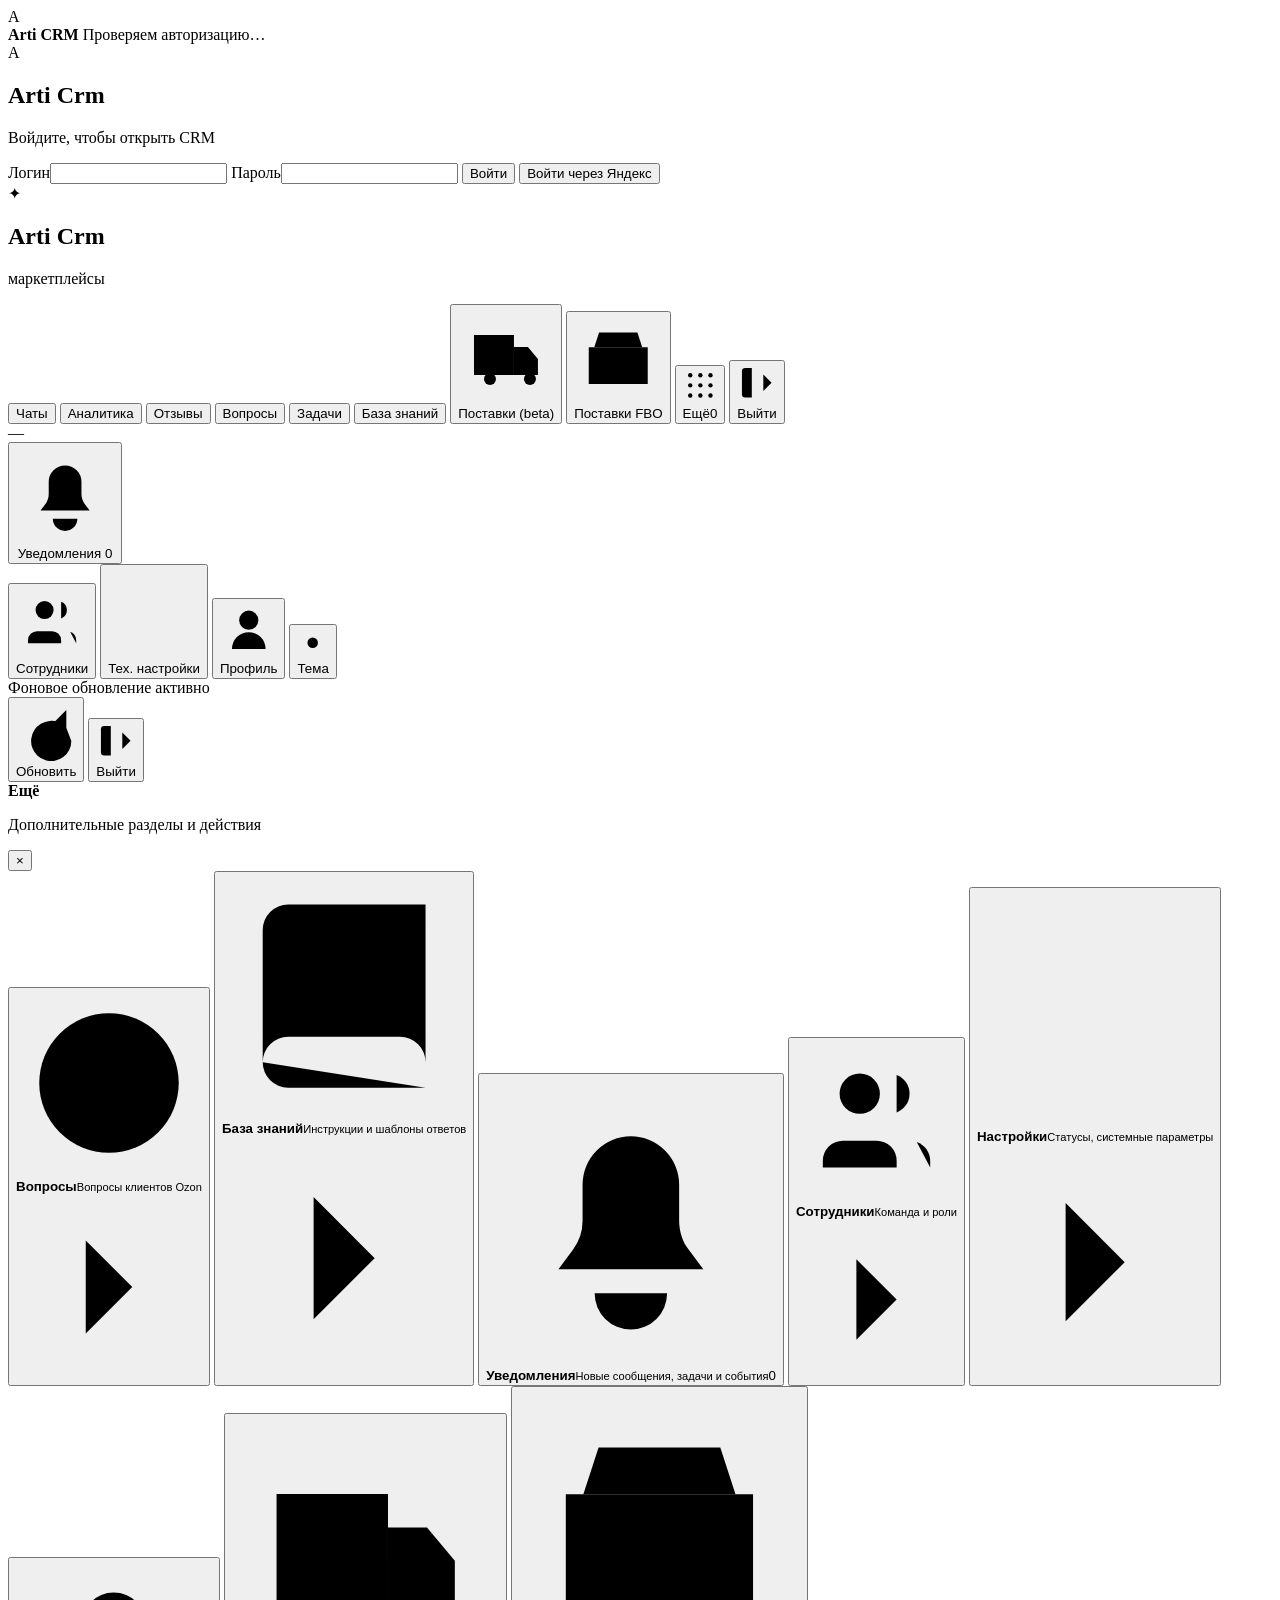
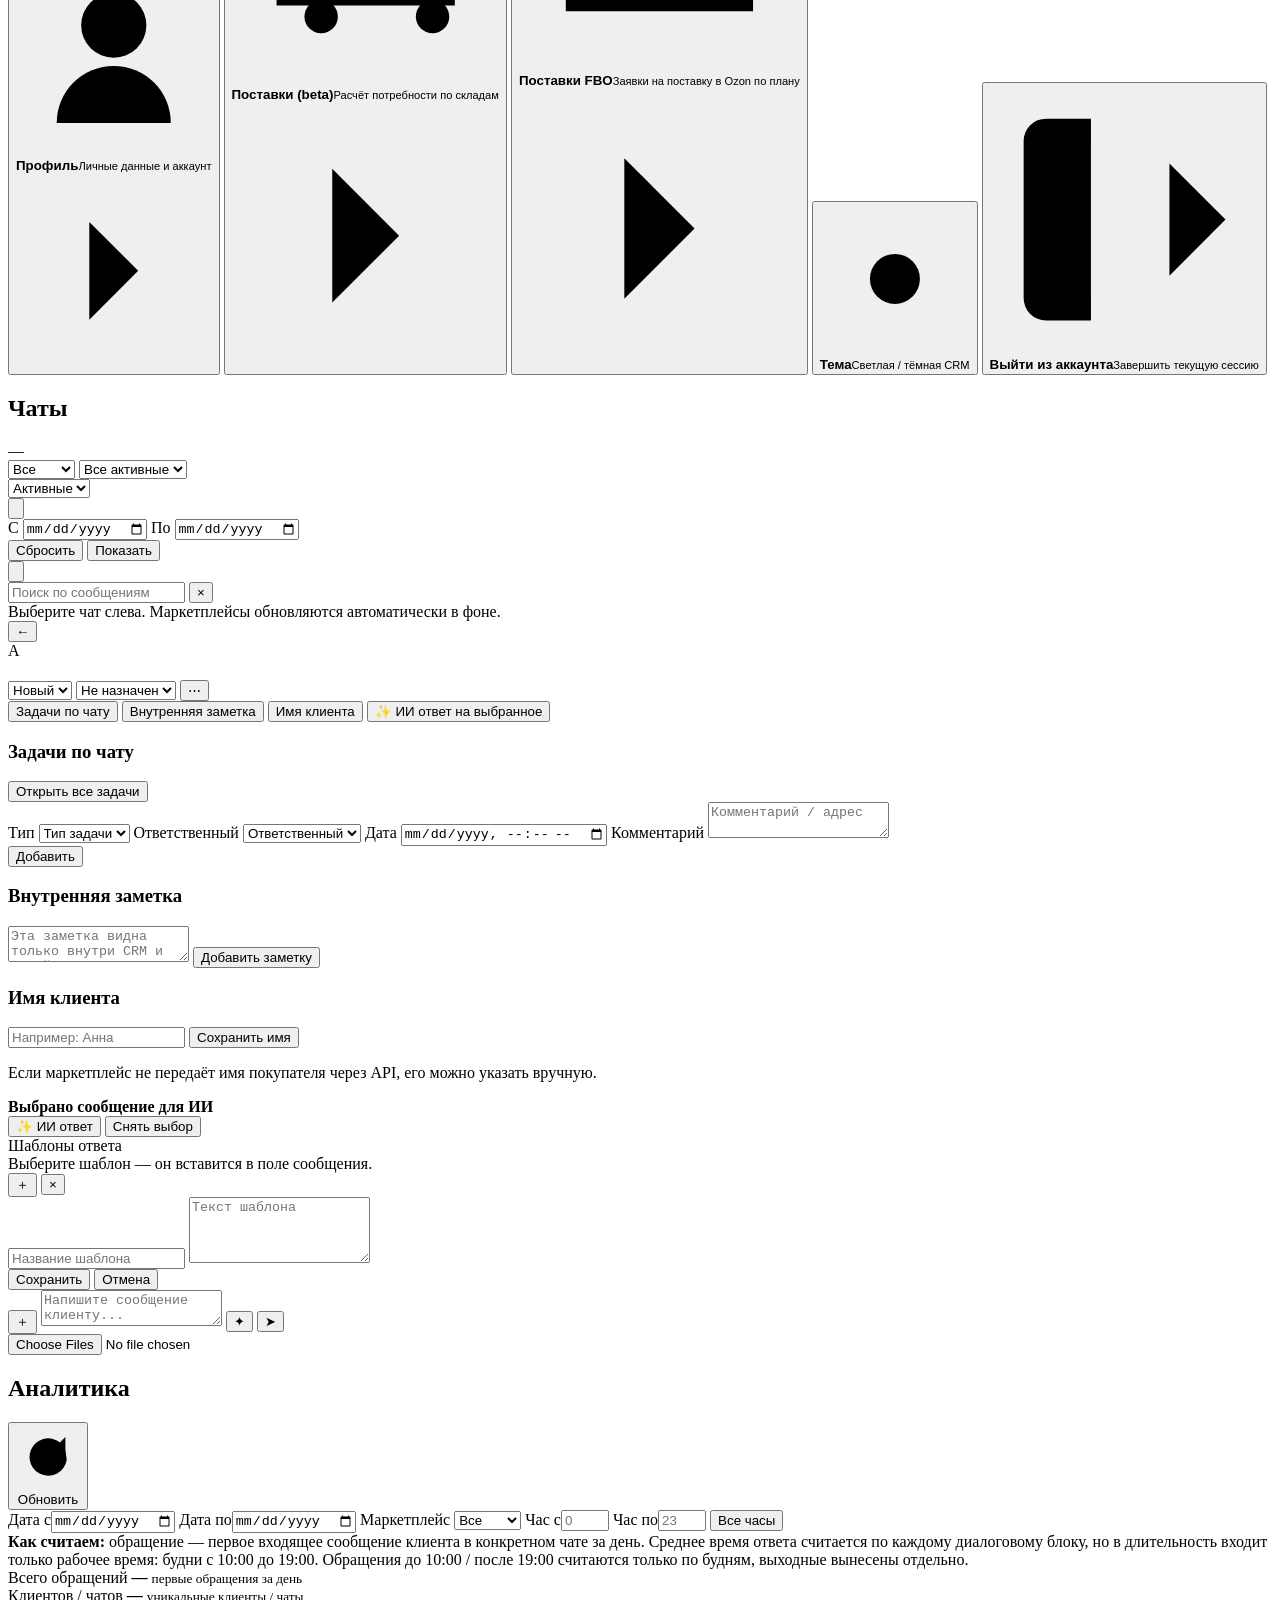
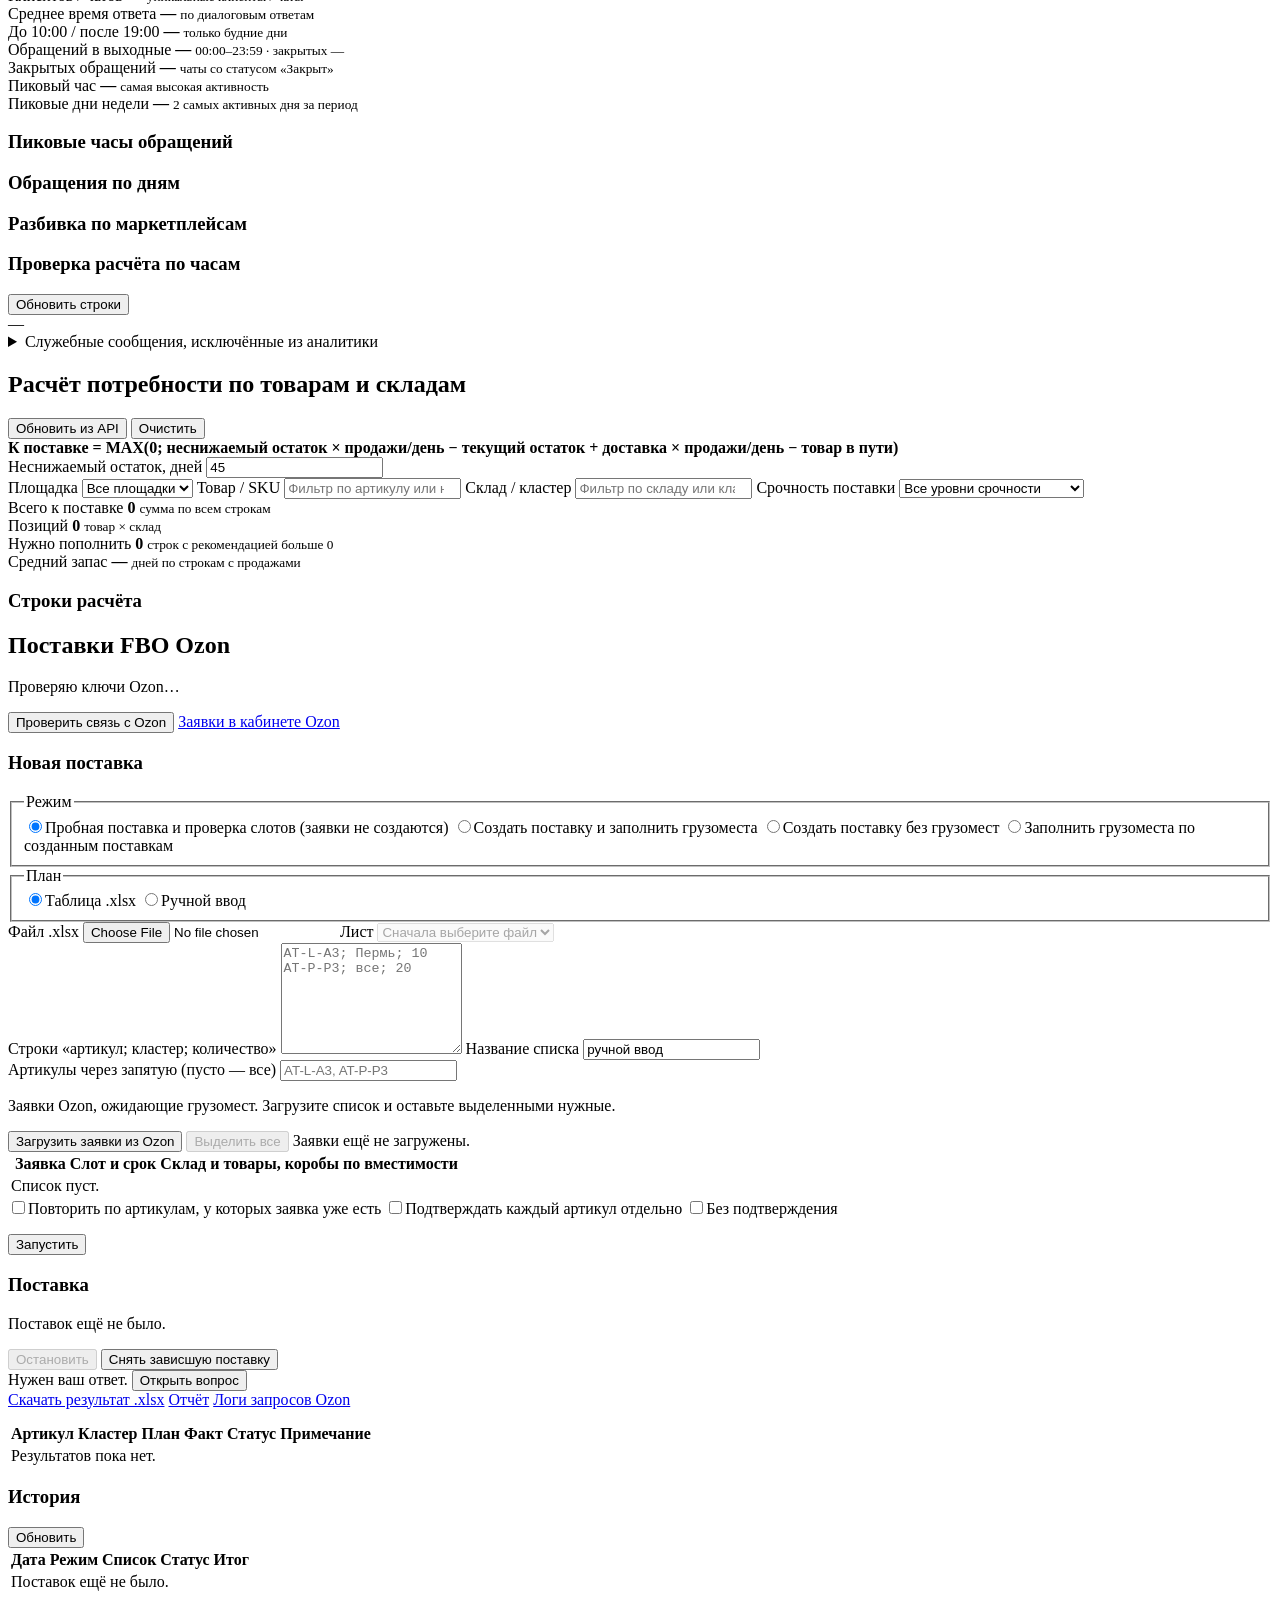
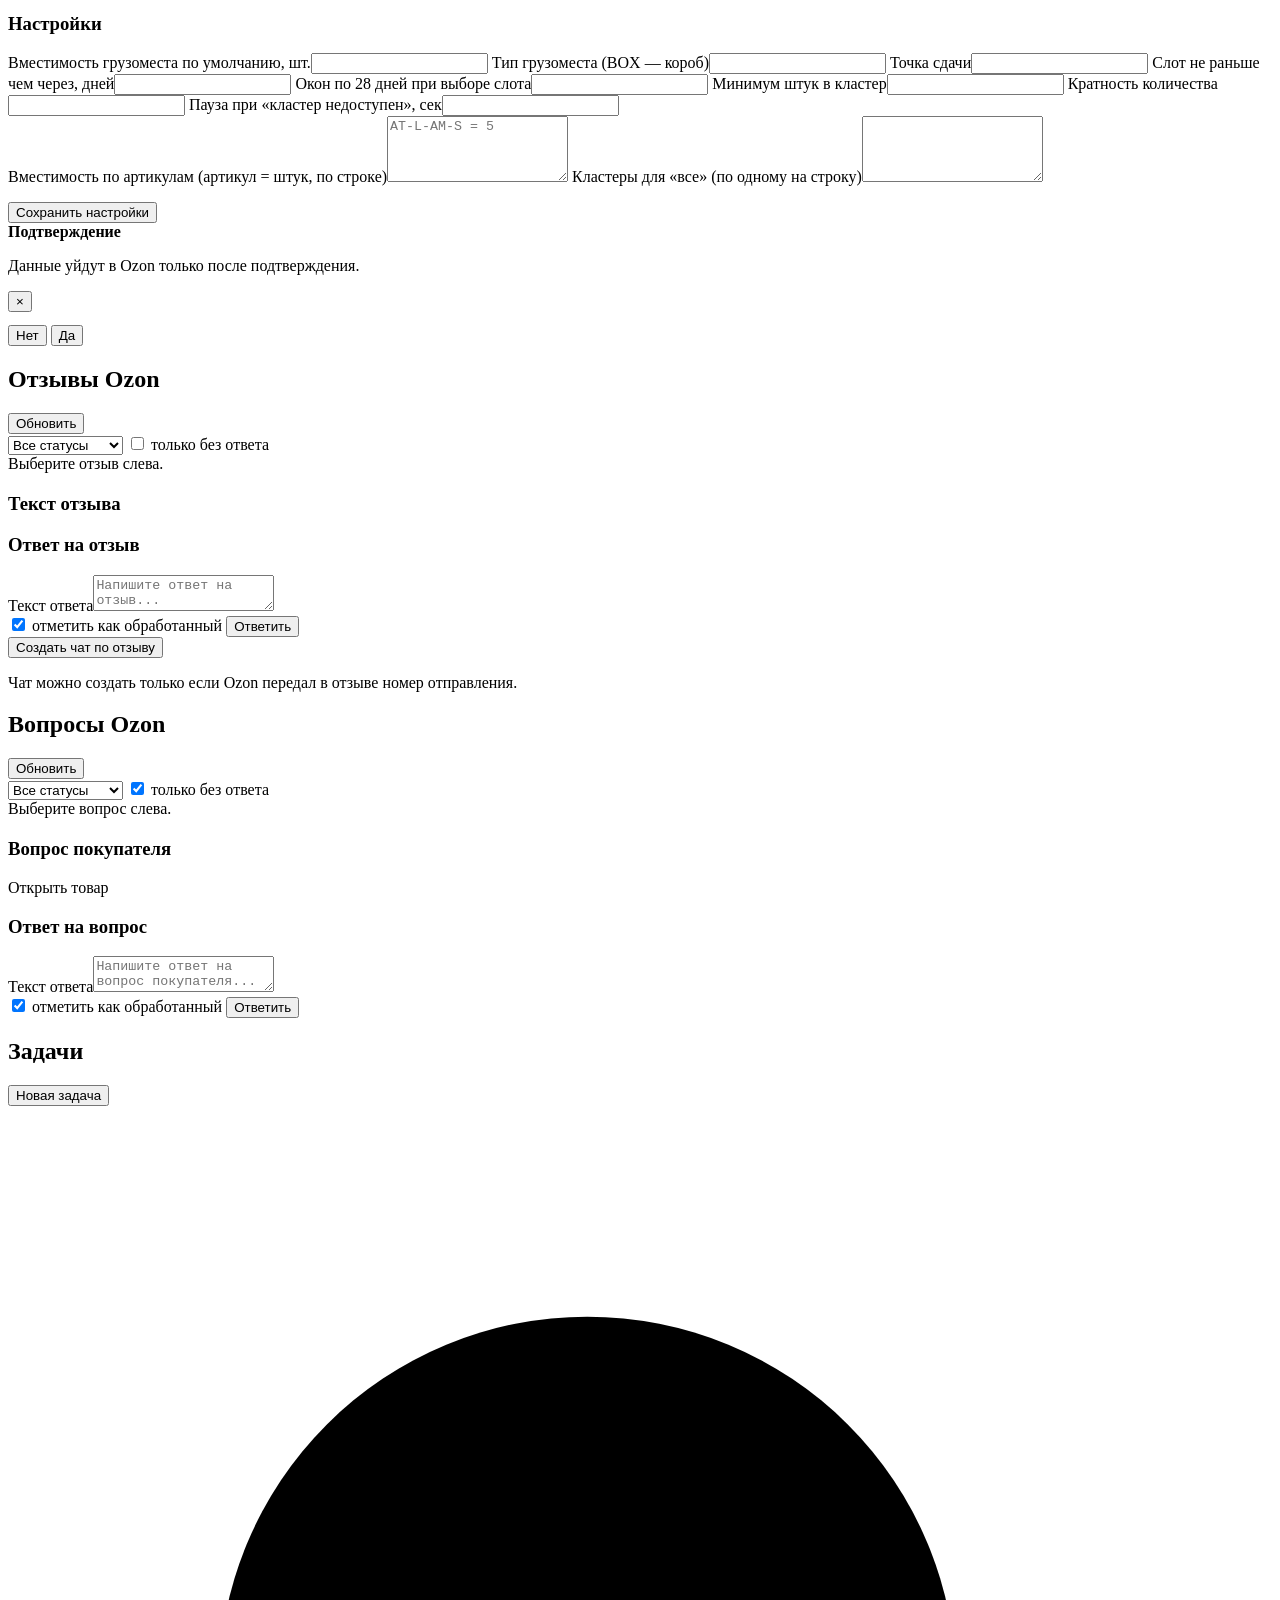
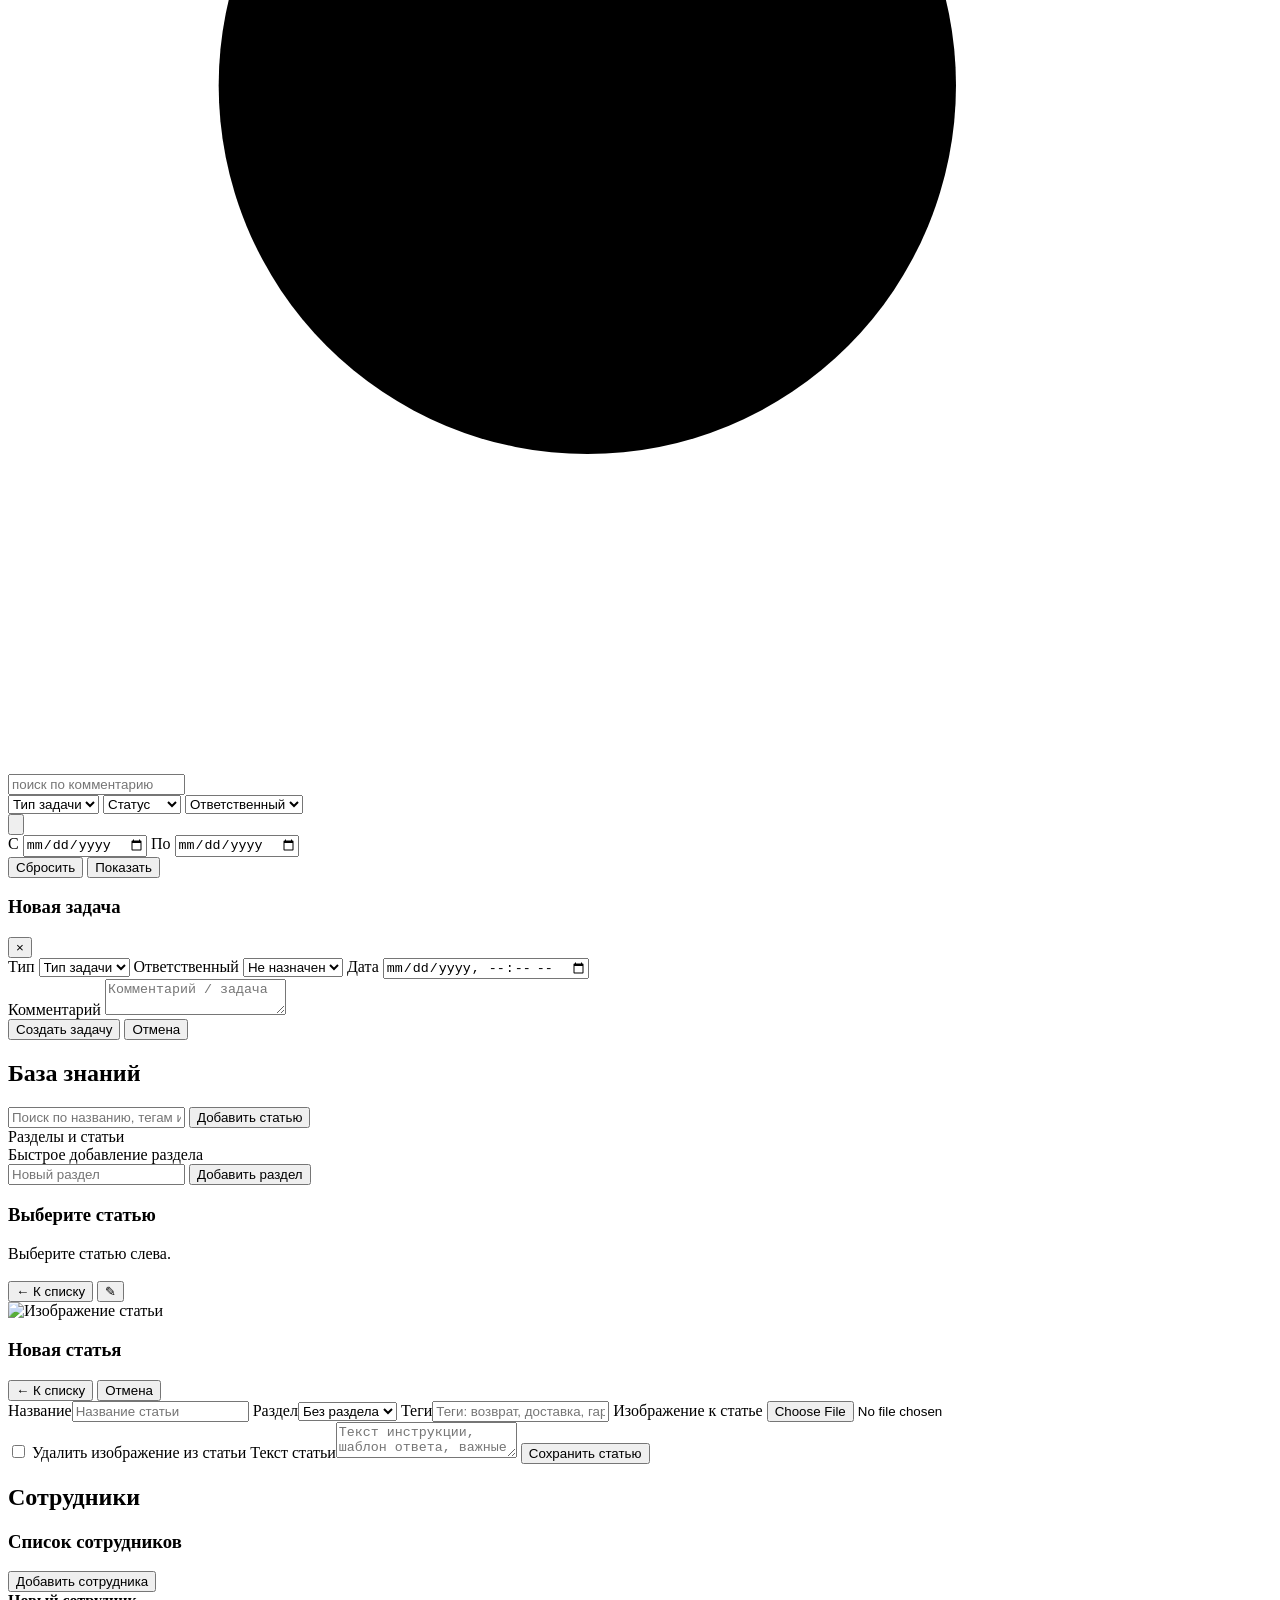
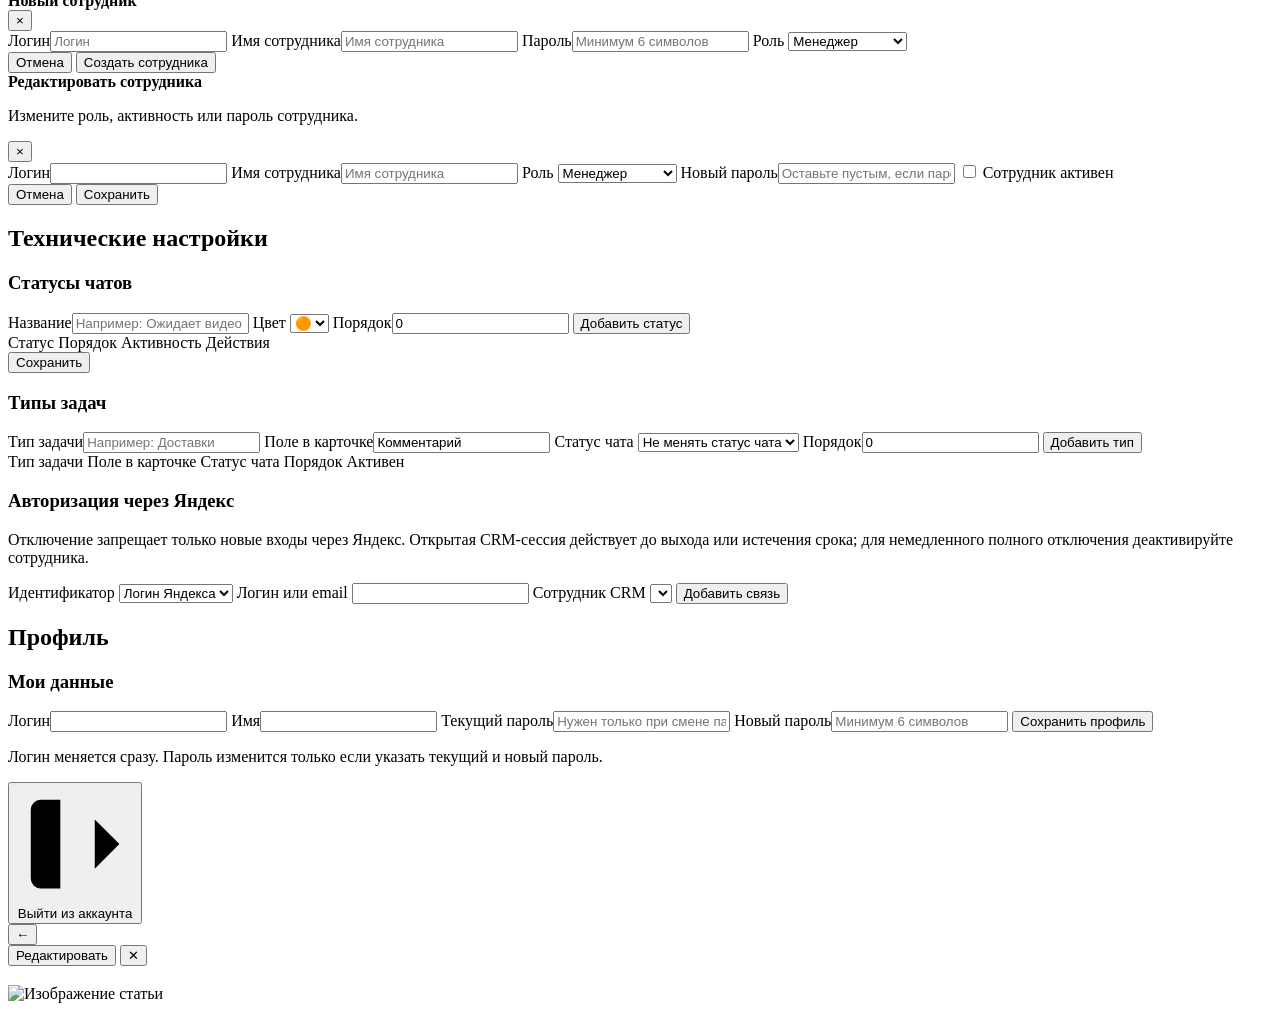
==== app/static/index.html @ 68b5a739 "style(copy): drop explanatory filler and compact header actions outside chats Remove 26 descriptive " ====
<!doctype html>
<html lang="ru">
<head>
  <meta charset="utf-8" />
  <meta name="viewport" content="width=device-width, initial-scale=1, viewport-fit=cover" />
  <title>Arti CRM</title>
  <link rel="manifest" href="/static/manifest.webmanifest?v=v57-mobile-questions-inline-and-dark-analytics-20260701" />
  <meta name="theme-color" content="#ffffff" />
  <meta name="apple-mobile-web-app-capable" content="yes" />
  <meta name="apple-mobile-web-app-title" content="Arti CRM" />
  <meta name="apple-mobile-web-app-status-bar-style" content="default" />
  <link rel="apple-touch-icon" href="/static/icons/app-icon-180.png?v=v57-mobile-questions-inline-and-dark-analytics-20260701" />
  <meta name="arti-build-version" content="v96-ozon-fbo-supplies-20261029" />
  <link rel="preconnect" href="https://fonts.googleapis.com" />
  <link rel="preconnect" href="https://fonts.gstatic.com" crossorigin />
  <link href="https://fonts.googleapis.com/css2?family=Onest:wght@400;500;600;700&display=swap" rel="stylesheet" />
  <script src="/static/theme-init.js?v=v79-strict-csp-secure-cookie-20260708"></script>
  <link rel="stylesheet" href="/static/styles.css?v=v96-ozon-fbo-supplies-20261029" />

</head>
<body class="auth-pending">

  <div id="authBootScreen" class="auth-boot-screen" role="status" aria-live="polite">
    <div class="auth-boot-card">
      <div class="auth-boot-mark" aria-hidden="true">A</div>
      <div>
        <strong>Arti CRM</strong>
        <span>Проверяем авторизацию…</span>
      </div>
    </div>
  </div>

  <section id="loginScreen" class="login-screen hidden">
    <form id="loginForm" class="login-card">
      <div class="login-mark">A</div>
      <h1>Arti Crm</h1>
      <p>Войдите, чтобы открыть CRM</p>
      <label>Логин<input id="loginUsername" autocomplete="username" required /></label>
      <label>Пароль<input id="loginPassword" autocomplete="current-password" type="password" required /></label>
      <button id="loginSubmitBtn" type="submit">Войти</button>
      <button id="yandexLoginBtn" class="hidden" type="button">Войти через Яндекс</button>
      <div id="loginError" class="login-error"></div>
    </form>
  </section>

  <div id="appShell" class="app-shell app-locked hidden">
    <aside class="app-nav" aria-label="Навигация Arti CRM">
      <div class="brand-card">
        <div class="brand-mark" aria-hidden="true">✦</div>
        <div class="brand-copy">
          <h1>Arti Crm</h1>
          <p>маркетплейсы</p>
        </div>
      </div>

      <nav class="main-nav">
        <button id="navChats" class="nav-btn active" type="button" aria-label="Чаты"><span class="btn-icon nav-image-icon" aria-hidden="true"><img src="/static/icons/nav-chats.svg" alt="" loading="eager" decoding="async" /></span><span class="btn-label">Чаты</span></button>
        <button id="navAnalytics" class="nav-btn" type="button" aria-label="Аналитика"><span class="btn-icon nav-image-icon" aria-hidden="true"><img src="/static/icons/nav-analytics.svg" alt="" loading="eager" decoding="async" /></span><span class="btn-label">Аналитика</span></button>
        <button id="navReviews" class="nav-btn" type="button" aria-label="Отзывы"><span class="btn-icon nav-image-icon" aria-hidden="true"><img src="/static/icons/nav-reviews.svg" alt="" loading="eager" decoding="async" /></span><span class="btn-label">Отзывы</span></button>
        <button id="navQuestions" class="nav-btn" type="button" aria-label="Вопросы Ozon"><span class="btn-icon nav-image-icon" aria-hidden="true"><img src="/static/icons/nav-questions.svg" alt="" loading="eager" decoding="async" /></span><span class="btn-label">Вопросы</span></button>
        <button id="navTasks" class="nav-btn" type="button" aria-label="Задачи"><span class="btn-icon nav-image-icon" aria-hidden="true"><img src="/static/icons/nav-tasks.svg" alt="" loading="eager" decoding="async" /></span><span class="btn-label">Задачи</span></button>
        <button id="navKnowledge" class="nav-btn" type="button" aria-label="База знаний"><span class="btn-icon nav-image-icon" aria-hidden="true"><img src="/static/icons/nav-knowledge.svg" alt="" loading="eager" decoding="async" /></span><span class="btn-label">База знаний</span></button>
        <button id="navSupplyPlanning" class="nav-btn" type="button" aria-label="Планирование поставок"><span class="btn-icon" aria-hidden="true"><svg viewBox="0 0 24 24"><path d="M4 7h10v10H4z"/><path d="M14 10h3.5l2.5 3v4h-6z"/><circle cx="8" cy="18" r="1.5"/><circle cx="18" cy="18" r="1.5"/><path d="M6.5 5h5"/></svg></span><span class="btn-label">Поставки (beta)</span></button>
        <button id="navOzonFbo" class="nav-btn admin-only hidden" type="button" aria-label="Поставки FBO Ozon"><span class="btn-icon" aria-hidden="true"><svg viewBox="0 0 24 24"><path d="M4 9h16v10H4z"/><path d="M5.5 9l1.3-4h10.4l1.3 4"/><path d="M9 13h6"/></svg></span><span class="btn-label">Поставки FBO</span></button>
        <button id="mobileMoreBtn" class="nav-btn mobile-more-btn" type="button" aria-label="Ещё"><span class="btn-icon" aria-hidden="true"><svg viewBox="0 0 24 24"><circle cx="5" cy="5" r="1.5"/><circle cx="12" cy="5" r="1.5"/><circle cx="19" cy="5" r="1.5"/><circle cx="5" cy="12" r="1.5"/><circle cx="12" cy="12" r="1.5"/><circle cx="19" cy="12" r="1.5"/><circle cx="5" cy="19" r="1.5"/><circle cx="12" cy="19" r="1.5"/><circle cx="19" cy="19" r="1.5"/></svg></span><span class="btn-label">Ещё</span><span id="mobileMoreBadge" class="notification-badge hidden">0</span></button>
        <button id="mobileLogoutBtn" class="nav-btn mobile-logout-btn legacy-logout-btn" type="button" aria-label="Выйти"><span class="btn-icon" aria-hidden="true"><svg viewBox="0 0 24 24"><path d="M9 21H5a2 2 0 0 1-2-2V5a2 2 0 0 1 2-2h4"/><path d="M16 17l5-5-5-5"/><path d="M21 12H9"/></svg></span><span class="btn-label">Выйти</span></button>
      </nav>

      <div class="nav-spacer"></div>
      <div class="sync-card user-card">
        <span class="sync-dot"></span>
        <span id="currentUserLabel" class="sync-status">—</span>
      </div>
      <div class="notifications-widget">
        <button id="notificationsBtn" class="nav-btn notification-toggle" type="button" aria-label="Уведомления"><span class="btn-icon" aria-hidden="true"><svg viewBox="0 0 24 24"><path d="M15 18a3 3 0 0 1-6 0"/><path d="M18 16H6l1.2-1.6A4 4 0 0 0 8 12V9a4 4 0 1 1 8 0v3c0 .9.3 1.8.8 2.4L18 16z"/></svg></span>
          <span class="btn-label">Уведомления</span>
          <span id="notificationsBadge" class="notification-badge hidden">0</span>
        </button>
      </div>
      <div class="account-nav">
        <button id="navUsers" class="nav-btn account-nav-btn admin-only hidden" type="button" aria-label="Сотрудники"><span class="btn-icon" aria-hidden="true"><svg viewBox="0 0 24 24"><path d="M15 19v-1a3 3 0 0 0-3-3H7a3 3 0 0 0-3 3v1"/><circle cx="9.5" cy="8" r="3"/><path d="M20 19v-1a3 3 0 0 0-2-2.8"/><path d="M15 5.2a3 3 0 0 1 0 5.6"/></svg></span><span class="btn-label">Сотрудники</span></button>
        <button id="navTechSettings" class="nav-btn account-nav-btn admin-only hidden" type="button" aria-label="Тех. настройки"><span class="btn-icon" aria-hidden="true"><svg viewBox="0 0 24 24"><path d="M4 21v-7"/><path d="M4 10V3"/><path d="M12 21v-4"/><path d="M12 10V3"/><path d="M20 21v-9"/><path d="M20 8V3"/><path d="M2 10h4"/><path d="M10 17h4"/><path d="M18 8h4"/></svg></span><span class="btn-label">Тех. настройки</span></button>
        <button id="navProfile" class="nav-btn account-nav-btn" type="button" aria-label="Профиль"><span class="btn-icon" aria-hidden="true"><svg viewBox="0 0 24 24"><circle cx="12" cy="8" r="4"/><path d="M5 20a7 7 0 0 1 14 0"/></svg></span><span class="btn-label">Профиль</span></button>
        <button id="themeToggleBtn" class="nav-btn account-nav-btn theme-toggle-btn" type="button" aria-label="Переключить тему"><span class="btn-icon theme-toggle-icon" aria-hidden="true"><svg viewBox="0 0 24 24"><path class="theme-sun" d="M12 4V2m0 20v-2m8-8h2M2 12h2m13.7-5.7 1.4-1.4M4.9 19.1l1.4-1.4m0-11.4L4.9 4.9m14.2 14.2-1.4-1.4"/><circle class="theme-core" cx="12" cy="12" r="4"/></svg></span><span class="btn-label" data-theme-label>Тема</span></button>
      </div>
      <div class="sync-card">
        <span class="sync-dot"></span>
        <span id="syncStatus" class="sync-status">Фоновое обновление активно</span>
      </div>
      <button id="refreshBtn" class="secondary refresh-btn" type="button" aria-label="Обновить"><span class="btn-icon" aria-hidden="true"><svg viewBox="0 0 24 24"><path d="M20 11a8 8 0 1 0 2 5.3"/><path d="M20 4v7h-7"/></svg></span><span class="btn-label">Обновить</span></button>
      <button id="logoutBtn" class="secondary refresh-btn legacy-logout-btn" type="button" aria-label="Выйти"><span class="btn-icon" aria-hidden="true"><svg viewBox="0 0 24 24"><path d="M9 21H5a2 2 0 0 1-2-2V5a2 2 0 0 1 2-2h4"/><path d="M16 17l5-5-5-5"/><path d="M21 12H9"/></svg></span><span class="btn-label">Выйти</span></button>
    </aside>


    <div id="mobileNavBackdrop" class="mobile-nav-backdrop hidden"></div>
    <div id="mobileMoreSheet" class="mobile-more-sheet hidden" aria-hidden="true">
      <div class="mobile-more-card panel-card">
        <div class="mobile-more-handle" aria-hidden="true"></div>
        <div class="mobile-more-head">
          <div>
            <strong>Ещё</strong>
            <p>Дополнительные разделы и действия</p>
          </div>
          <button id="mobileMoreClose" class="icon-btn mobile-more-close" type="button" aria-label="Закрыть">×</button>
        </div>
        <div class="mobile-more-list">
          <button class="mobile-more-item" type="button" data-mobile-view="questions"><span class="btn-icon" aria-hidden="true"><svg viewBox="0 0 24 24"><path d="M9.1 9a3 3 0 1 1 5.2 2c-.9 1-1.8 1.6-1.8 3"/><path d="M12 17h.01"/><circle cx="12" cy="12" r="9"/></svg></span><span class="mobile-more-copy"><strong>Вопросы</strong><small>Вопросы клиентов Ozon</small></span><span class="btn-icon" aria-hidden="true"><svg viewBox="0 0 24 24"><path d="M9 6l6 6-6 6"/></svg></span></button>
          <button class="mobile-more-item" type="button" data-mobile-view="knowledge"><span class="btn-icon" aria-hidden="true"><svg viewBox="0 0 24 24"><path d="M4 5.5A2.5 2.5 0 0 1 6.5 3H20v15.5A2.5 2.5 0 0 0 17.5 16H6.5A2.5 2.5 0 0 0 4 18.5z"/><path d="M8 7h8"/><path d="M8 11h8"/><path d="M4 18.5A2.5 2.5 0 0 0 6.5 21H20"/></svg></span><span class="mobile-more-copy"><strong>База знаний</strong><small>Инструкции и шаблоны ответов</small></span><span class="btn-icon" aria-hidden="true"><svg viewBox="0 0 24 24"><path d="M9 6l6 6-6 6"/></svg></span></button>
          <button class="mobile-more-item" type="button" data-mobile-action="notifications"><span class="btn-icon" aria-hidden="true"><svg viewBox="0 0 24 24"><path d="M15 18a3 3 0 0 1-6 0"/><path d="M18 16H6l1.2-1.6A4 4 0 0 0 8 12V9a4 4 0 1 1 8 0v3c0 .9.3 1.8.8 2.4L18 16z"/></svg></span><span class="mobile-more-copy"><strong>Уведомления</strong><small>Новые сообщения, задачи и события</small></span><span id="mobileMoreNotificationsBadge" class="notification-badge hidden">0</span></button>
          <button class="mobile-more-item admin-only hidden" type="button" data-mobile-view="users"><span class="btn-icon" aria-hidden="true"><svg viewBox="0 0 24 24"><path d="M15 19v-1a3 3 0 0 0-3-3H7a3 3 0 0 0-3 3v1"/><circle cx="9.5" cy="8" r="3"/><path d="M20 19v-1a3 3 0 0 0-2-2.8"/><path d="M15 5.2a3 3 0 0 1 0 5.6"/></svg></span><span class="mobile-more-copy"><strong>Сотрудники</strong><small>Команда и роли</small></span><span class="btn-icon" aria-hidden="true"><svg viewBox="0 0 24 24"><path d="M9 6l6 6-6 6"/></svg></span></button>
          <button class="mobile-more-item admin-only hidden" type="button" data-mobile-view="techSettings"><span class="btn-icon" aria-hidden="true"><svg viewBox="0 0 24 24"><path d="M4 21v-7"/><path d="M4 10V3"/><path d="M12 21v-4"/><path d="M12 10V3"/><path d="M20 21v-9"/><path d="M20 8V3"/><path d="M2 10h4"/><path d="M10 17h4"/><path d="M18 8h4"/></svg></span><span class="mobile-more-copy"><strong>Настройки</strong><small>Статусы, системные параметры</small></span><span class="btn-icon" aria-hidden="true"><svg viewBox="0 0 24 24"><path d="M9 6l6 6-6 6"/></svg></span></button>
          <button class="mobile-more-item" type="button" data-mobile-view="profile"><span class="btn-icon" aria-hidden="true"><svg viewBox="0 0 24 24"><circle cx="12" cy="8" r="4"/><path d="M5 20a7 7 0 0 1 14 0"/></svg></span><span class="mobile-more-copy"><strong>Профиль</strong><small>Личные данные и аккаунт</small></span><span class="btn-icon" aria-hidden="true"><svg viewBox="0 0 24 24"><path d="M9 6l6 6-6 6"/></svg></span></button>
          <button class="mobile-more-item" type="button" data-mobile-view="supplyPlanning"><span class="btn-icon" aria-hidden="true"><svg viewBox="0 0 24 24"><path d="M4 7h10v10H4z"/><path d="M14 10h3.5l2.5 3v4h-6z"/><circle cx="8" cy="18" r="1.5"/><circle cx="18" cy="18" r="1.5"/><path d="M6.5 5h5"/></svg></span><span class="mobile-more-copy"><strong>Поставки (beta)</strong><small>Расчёт потребности по складам</small></span><span class="btn-icon" aria-hidden="true"><svg viewBox="0 0 24 24"><path d="M9 6l6 6-6 6"/></svg></span></button>
          <button class="mobile-more-item admin-only hidden" type="button" data-mobile-view="ozonFbo"><span class="btn-icon" aria-hidden="true"><svg viewBox="0 0 24 24"><path d="M4 9h16v10H4z"/><path d="M5.5 9l1.3-4h10.4l1.3 4"/><path d="M9 13h6"/></svg></span><span class="mobile-more-copy"><strong>Поставки FBO</strong><small>Заявки на поставку в Ozon по плану</small></span><span class="btn-icon" aria-hidden="true"><svg viewBox="0 0 24 24"><path d="M9 6l6 6-6 6"/></svg></span></button>
          <button class="mobile-more-item" type="button" data-mobile-action="theme"><span class="btn-icon theme-toggle-icon" aria-hidden="true"><svg viewBox="0 0 24 24"><path class="theme-sun" d="M12 4V2m0 20v-2m8-8h2M2 12h2m13.7-5.7 1.4-1.4M4.9 19.1l1.4-1.4m0-11.4L4.9 4.9m14.2 14.2-1.4-1.4"/><circle class="theme-core" cx="12" cy="12" r="4"/></svg></span><span class="mobile-more-copy"><strong data-theme-label>Тема</strong><small data-theme-description>Светлая / тёмная CRM</small></span></button>
          <button class="mobile-more-item mobile-more-item-danger" type="button" data-mobile-action="logout"><span class="btn-icon" aria-hidden="true"><svg viewBox="0 0 24 24"><path d="M9 21H5a2 2 0 0 1-2-2V5a2 2 0 0 1 2-2h4"/><path d="M16 17l5-5-5-5"/><path d="M21 12H9"/></svg></span><span class="mobile-more-copy"><strong>Выйти из аккаунта</strong><small>Завершить текущую сессию</small></span></button>
        </div>
      </div>
    </div>

    <div class="workspace">
      <main id="chatsView" class="layout view active-view">
        <aside class="sidebar panel-card">
          <div class="section-title-row">
            <div>
              <h2>Чаты</h2>
            </div>
            <span class="soft-counter" id="chatCountLabel">—</span>
          </div>
          <div class="filters">
            <select id="marketplaceFilter" aria-label="Фильтр маркетплейса">
              <option value="">Все</option>
              <option value="ozon">Ozon</option>
              <option value="yandex">Яндекс</option>
              <option value="wildberries">WB</option>
            </select>
            <select id="statusFilter" aria-label="Фильтр статуса">
              <option value="">Все активные</option>
            </select>
            <div class="chat-scope-select-row">
              <select id="chatScopeSelect" class="chat-scope-select" aria-label="Раздел чатов">
                <option value="active">Активные</option>
                <option value="mine">Мои чаты</option>
                <option value="archive">Архив</option>
              </select>
            </div>
            <div class="chat-filter-actions">
              <div id="chatDateFilterWrap" class="date-range-filter-wrap">
                <button id="chatDateFilterBtn" class="chat-search-toggle date-range-filter-btn" type="button" aria-label="Фильтр чатов по дате последнего сообщения" aria-expanded="false" title="Фильтр чатов по дате последнего сообщения">
                  <svg viewBox="0 0 24 24" aria-hidden="true"><path d="M7 3v4"/><path d="M17 3v4"/><path d="M4 9h16"/><rect x="4" y="5" width="16" height="16" rx="2"/></svg>
                </button>
                <div id="chatDateFilterPopover" class="date-range-filter-popover hidden">
                  <div class="date-range-filter-fields">
                    <label for="chatDateFilterFromInput">С
                      <input id="chatDateFilterFromInput" type="date" aria-label="Начальная дата списка чатов" />
                    </label>
                    <label for="chatDateFilterToInput">По
                      <input id="chatDateFilterToInput" type="date" aria-label="Конечная дата списка чатов" />
                    </label>
                  </div>
                  <div class="date-range-filter-actions">
                    <button id="chatDateFilterClearBtn" class="ghost small" type="button">Сбросить</button>
                    <button id="chatDateFilterApplyBtn" class="primary small" type="button">Показать</button>
                  </div>
                </div>
              </div>
              <div class="chat-search-wrap">
                <button id="chatSearchToggleBtn" class="chat-search-toggle" type="button" aria-label="Поиск по сообщениям" aria-expanded="false" title="Поиск по сообщениям">
                  <svg viewBox="0 0 24 24" aria-hidden="true"><circle cx="11" cy="11" r="7"></circle><path d="M16.5 16.5L21 21"></path></svg>
                </button>
                <div id="chatSearchBox" class="chat-search-box hidden">
                  <input id="chatSearchInput" type="search" autocomplete="off" placeholder="Поиск по сообщениям" aria-label="Поиск по сообщениям" />
                  <button id="chatSearchClearBtn" class="chat-search-clear hidden" type="button" aria-label="Очистить поиск" title="Очистить">×</button>
                </div>
              </div>
            </div>
          </div>
          <div id="stats" class="stats"></div>
          <div id="chatList" class="chat-list"></div>
          <div id="chatListLoadState" class="chat-list-load-state hidden" aria-live="polite" aria-atomic="true">
            <span class="chat-list-load-spinner" aria-hidden="true"></span>
            <span id="chatListLoadLabel"></span>
          </div>
        </aside>

        <section class="conversation panel-card">
          <div id="emptyState" class="empty-state">Выберите чат слева. Маркетплейсы обновляются автоматически в фоне.</div>
          <div id="chatPanel" class="chat-panel hidden">
            <div class="chat-header">
              <div class="chat-heading">
                <div class="chat-heading-row">
                  <button id="mobileBackBtn" class="mobile-back-btn" type="button" aria-label="Назад к списку чатов">←</button>
                  <div class="customer-avatar" id="chatAvatar" aria-hidden="true">A</div>
                  <div class="chat-title-stack">
                    <div class="chat-title-inline">
                      <h2 id="chatTitle"></h2>
                      <span id="chatMarketplaceBadge" class="marketplace-pill hidden"></span>
                    </div>
                    <p id="chatSubtitle"></p>
                  </div>
                </div>
              </div>
              <div class="chat-controls">
                <select id="chatStatus" aria-label="Статус чата">
                  <option value="new">Новый</option>
                </select>
                <select id="assignedUserSelect" aria-label="Ответственный за чат"><option value="">Не назначен</option></select>
                <button id="extraMenuBtn" class="icon-btn" type="button" aria-label="Дополнительные функции" title="Дополнительные функции">⋯</button>
                  <div id="extraMenu" class="extra-menu hidden" role="menu">
                    <button type="button" data-extra="tasks">Задачи по чату</button>
                    <button type="button" data-extra="note">Внутренняя заметка</button>
                    <button type="button" data-extra="customer">Имя клиента</button>
                    <button id="aiGenerateMenuBtn" type="button">✨ ИИ ответ на выбранное</button>
                </div>
              </div>
            </div>

            <div id="extraPanel" class="extra-panel hidden">
              <section id="tasksSection" class="extra-section hidden">
                <div class="section-head">
                  <h3>Задачи по чату</h3>
                  <button class="link-btn" type="button" data-view="tasks">Открыть все задачи</button>
                </div>
                <div id="taskList" class="task-list"></div>
                <form id="taskForm" class="task-form task-form-grid task-create-form-v2">
                  <label class="task-create-field" for="taskTypeSelect">
                    <span>Тип</span>
                    <select id="taskTypeSelect" aria-label="Тип задачи"><option value="">Тип задачи</option></select>
                  </label>
                  <label class="task-create-field" for="taskAssignee">
                    <span>Ответственный</span>
                    <select id="taskAssignee" aria-label="Ответственный"><option value="">Ответственный</option></select>
                  </label>
                  <label class="task-create-field" for="taskDueAt">
                    <span>Дата</span>
                    <input id="taskDueAt" type="datetime-local" aria-label="Дата задачи" />
                  </label>
                  <label class="task-comment-create-field" for="taskTitle">
                    <span id="taskCommentFieldLabel">Комментарий</span>
                    <textarea id="taskTitle" placeholder="Комментарий / адрес"></textarea>
                  </label>
                  <div class="task-create-actions">
                    <button type="submit">Добавить</button>
                  </div>
                </form>
              </section>

              <section id="noteSection" class="extra-section hidden">
                <div class="section-head"><h3>Внутренняя заметка</h3></div>
                <form id="noteForm" class="note-form">
                  <textarea id="noteText" placeholder="Эта заметка видна только внутри CRM и не уйдёт клиенту"></textarea>
                  <button type="submit">Добавить заметку</button>
                </form>
              </section>

              <section id="customerSection" class="extra-section hidden">
                <div class="section-head"><h3>Имя клиента</h3></div>
                <form id="customerForm" class="customer-form">
                  <input id="customerNameInput" placeholder="Например: Анна" />
                  <button type="submit">Сохранить имя</button>
                </form>
                <p class="muted">Если маркетплейс не передаёт имя покупателя через API, его можно указать вручную.</p>
              </section>
            </div>

            <div id="messages" class="messages"></div>

            <div id="aiSelectionBar" class="ai-selection-bar hidden">
              <div>
                <strong>Выбрано сообщение для ИИ</strong>
                <span id="aiSelectedSnippet"></span>
                <span id="aiNotice" class="ai-notice"></span>
              </div>
              <div class="ai-selection-actions">
                <button id="aiGenerateBtn" type="button">✨ ИИ ответ</button>
                <button id="aiClearSelectionBtn" class="secondary" type="button">Снять выбор</button>
              </div>
            </div>

            <form id="messageForm" class="composer">
              <section id="replyTemplatesPanel" class="reply-templates-panel hidden" aria-label="Шаблоны ответа">
                <div class="reply-templates-head">
                  <div>
                    <div class="reply-templates-title">Шаблоны ответа</div>
                    <div class="reply-templates-subtitle">Выберите шаблон — он вставится в поле сообщения.</div>
                  </div>
                  <div class="reply-templates-head-actions">
                    <button id="replyTemplateAddBtn" class="reply-template-add-icon" type="button" aria-label="Добавить шаблон" title="Добавить шаблон">＋</button>
                    <button id="replyTemplatesCloseBtn" class="reply-templates-close" type="button" aria-label="Скрыть шаблоны" title="Скрыть">×</button>
                  </div>
                </div>
                <div id="replyTemplateCreateBox" class="reply-template-create hidden">
                  <input id="replyTemplateTitle" type="text" maxlength="160" placeholder="Название шаблона" />
                  <textarea id="replyTemplateContent" rows="4" maxlength="8000" placeholder="Текст шаблона"></textarea>
                  <div class="reply-template-create-actions">
                    <button id="replyTemplateSaveBtn" type="button">Сохранить</button>
                    <button id="replyTemplateCancelBtn" class="secondary" type="button">Отмена</button>
                  </div>
                </div>
                <div id="replyTemplatesList" class="reply-templates-list"></div>
              </section>
              <div id="composerAttachmentPreview" class="composer-attachments hidden"></div>
              <div class="composer-main-row">
                <button id="attachImageBtn" class="composer-attach-btn" type="button" aria-label="Добавить изображение" title="Добавить изображение">＋</button>
                <textarea id="messageText" placeholder="Напишите сообщение клиенту..." rows="2"></textarea>
                <button id="replyTemplatesToggleBtn" class="composer-template-btn" type="button" aria-expanded="false" aria-label="Быстрые ответы" title="Быстрые ответы">✦</button>
                <button class="composer-send-btn" type="submit" aria-label="Отправить">➤</button>
              </div>
              <input id="chatImageInput" class="hidden" type="file" accept="image/*" multiple />
            </form>
          </div>
        </section>
        

      </main>


      <main id="analyticsView" class="analytics-page tasks-page view hidden">
        <section class="tasks-toolbar panel-card analytics-toolbar">
          <div>
            <h2>Аналитика</h2>
          </div>
          <div class="analytics-toolbar-actions">
            <button id="analyticsRefreshBtn" class="secondary small analytics-refresh-btn" type="button" aria-label="Обновить аналитику">
              <span class="btn-icon" aria-hidden="true"><svg viewBox="0 0 24 24"><path d="M18.5 9.2A7 7 0 1 0 19 13"/><path d="M18.5 4.5v4.7h-4.7"/></svg></span>
              <span class="btn-label">Обновить</span>
            </button>
          </div>
        </section>

        <section class="analytics-filters panel-card">
          <label>Дата с<input id="analyticsDateFrom" type="date" /></label>
          <label>Дата по<input id="analyticsDateTo" type="date" /></label>
          <label>Маркетплейс
            <select id="analyticsMarketplace">
              <option value="">Все</option>
              <option value="ozon">Ozon</option>
              <option value="wildberries">WB</option>
              <option value="yandex">Яндекс</option>
            </select>
          </label>
          <label>Час с<input id="analyticsHourFrom" type="number" min="0" max="23" placeholder="0" /></label>
          <label>Час по<input id="analyticsHourTo" type="number" min="0" max="23" placeholder="23" /></label>
          <button id="analyticsClearHoursBtn" class="ghost small" type="button">Все часы</button>
        </section>

        <section id="analyticsDefinition" class="analytics-note panel-card">
          <strong>Как считаем:</strong> обращение — первое входящее сообщение клиента в конкретном чате за день. Среднее время ответа считается по каждому диалоговому блоку, но в длительность входит только рабочее время: будни с 10:00 до 19:00. Обращения до 10:00 / после 19:00 считаются только по будням, выходные вынесены отдельно.
        </section>

        <section class="analytics-grid">
          <article class="analytics-card panel-card">
            <span>Всего обращений</span>
            <strong id="analyticsTotalRequests">—</strong>
            <small id="analyticsTotalRequestsHint">первые обращения за день</small>
          </article>
          <article class="analytics-card panel-card">
            <span>Клиентов / чатов</span>
            <strong id="analyticsUniqueChats">—</strong>
            <small id="analyticsUniqueClientsHint">уникальные клиенты / чаты</small>
          </article>
          <article class="analytics-card panel-card">
            <span>Среднее время ответа</span>
            <strong id="analyticsAvgResponse">—</strong>
            <small id="analyticsAvgResponseHint">по диалоговым ответам</small>
          </article>
          <article class="analytics-card panel-card">
            <span>До 10:00 / после 19:00</span>
            <strong id="analyticsOutsideHours">—</strong>
            <small id="analyticsOutsideHoursHint">только будние дни</small>
          </article>
          <article class="analytics-card panel-card">
            <span>Обращений в выходные</span>
            <strong id="analyticsWeekendRequests">—</strong>
            <small id="analyticsWeekendRequestsHint">00:00–23:59 · закрытых —</small>
          </article>
          <article class="analytics-card panel-card">
            <span>Закрытых обращений</span>
            <strong id="analyticsClosedChats">—</strong>
            <small>чаты со статусом «Закрыт»</small>
          </article>
          <article class="analytics-card panel-card">
            <span>Пиковый час</span>
            <strong id="analyticsPeakHour">—</strong>
            <small id="analyticsPeakHourHint">самая высокая активность</small>
          </article>
          <article class="analytics-card panel-card analytics-peak-weekdays-card">
            <span>Пиковые дни недели</span>
            <strong id="analyticsPeakWeekdays">—</strong>
            <small id="analyticsPeakWeekdaysHint">2 самых активных дня за период</small>
          </article>
        </section>

        <section class="analytics-columns">
          <article class="panel-card analytics-panel">
            <div class="analytics-panel-head">
              <h3>Пиковые часы обращений</h3>
            </div>
            <div id="analyticsHourlyChart" class="analytics-hourly-chart"></div>
          </article>

          <article class="panel-card analytics-panel">
            <div class="analytics-panel-head">
              <h3>Обращения по дням</h3>
            </div>
            <div id="analyticsDailyTable" class="analytics-table"></div>
          </article>
        </section>

        <section class="panel-card analytics-panel">
          <div class="analytics-panel-head">
            <h3>Разбивка по маркетплейсам</h3>
          </div>
          <div id="analyticsMarketplaceBreakdown" class="analytics-marketplace-breakdown"></div>
        </section>

        <section class="panel-card analytics-panel analytics-drilldown-panel">
          <div class="analytics-panel-head">
            <div>
              <h3>Проверка расчёта по часам</h3>
            </div>
            <div class="analytics-drilldown-actions">
              <button id="analyticsDrilldownRefreshBtn" class="secondary small" type="button">Обновить строки</button>
            </div>
          </div>
          <div id="analyticsDrilldownSummary" class="analytics-drilldown-summary">—</div>
          <div id="analyticsDrilldownTable" class="analytics-table analytics-drilldown-table"></div>
          <details class="analytics-excluded-details">
            <summary>Служебные сообщения, исключённые из аналитики</summary>
            <div id="analyticsExcludedTable" class="analytics-table"></div>
          </details>
        </section>
      </main>


      <main id="supplyPlanningView" class="tasks-page supply-planning-page view hidden">
        <section class="tasks-toolbar panel-card supply-planning-hero">
          <div>
            <h2>Расчёт потребности по товарам и складам</h2>
          </div>
          <div class="supply-planning-actions">
            <button id="supplyPlanningApiSyncBtn" type="button">Обновить из API</button>
            <button id="supplyPlanningResetBtn" class="secondary" type="button">Очистить</button>
          </div>
        </section>

        <section class="panel-card supply-planning-formula-card">
          <div>
            <strong>К поставке = MAX(0; неснижаемый остаток × продажи/день − текущий остаток + доставка × продажи/день − товар в пути)</strong>
          </div>
          <label class="supply-planning-default-target">
            <span>Неснижаемый остаток, дней</span>
            <input id="supplyPlanningDefaultTargetDays" type="number" min="1" step="1" value="45" />
          </label>
        </section>

        <section id="supplyPlanningApiStatus" class="panel-card supply-planning-api-card hidden" aria-live="polite"></section>

        <section class="panel-card supply-planning-filters" aria-label="Фильтры поставок">
          <label>
            <span>Площадка</span>
            <select id="supplyPlanningMarketplaceFilter">
              <option value="all">Все площадки</option>
              <option value="ozon">Ozon</option>
              <option value="wildberries">WB</option>
              <option value="yandex">Яндекс</option>
            </select>
          </label>
          <label>
            <span>Товар / SKU</span>
            <input id="supplyPlanningSkuFilter" type="search" placeholder="Фильтр по артикулу или названию" />
          </label>
          <label>
            <span>Склад / кластер</span>
            <input id="supplyPlanningWarehouseFilter" type="search" placeholder="Фильтр по складу или кластеру" />
          </label>
          <label>
            <span>Срочность поставки</span>
            <select id="supplyPlanningUrgencyFilter">
              <option value="all">Все уровни срочности</option>
              <option value="critical">Критично: риск обнуления</option>
              <option value="need">Нужно пополнить</option>
              <option value="ok">Запас достаточный</option>
              <option value="no-sales">Нет продаж</option>
            </select>
          </label>
        </section>

        <section class="analytics-grid supply-planning-summary">
          <article class="analytics-card panel-card">
            <span>Всего к поставке</span>
            <strong id="supplyPlanningTotalNeed">0</strong>
            <small>сумма по всем строкам</small>
          </article>
          <article class="analytics-card panel-card">
            <span>Позиций</span>
            <strong id="supplyPlanningRowsCount">0</strong>
            <small>товар × склад</small>
          </article>
          <article class="analytics-card panel-card">
            <span>Нужно пополнить</span>
            <strong id="supplyPlanningNeedCount">0</strong>
            <small>строк с рекомендацией больше 0</small>
          </article>
          <article class="analytics-card panel-card">
            <span>Средний запас</span>
            <strong id="supplyPlanningAvgCoverage">—</strong>
            <small>дней по строкам с продажами</small>
          </article>
        </section>

        <section class="panel-card supply-planning-panel">
          <div class="analytics-panel-head supply-planning-panel-head">
            <div>
              <h3>Строки расчёта</h3>
            </div>
          </div>
          <div id="supplyPlanningRows" class="supply-planning-rows" aria-live="polite"></div>
        </section>
      </main>

      <main id="ozonFboView" class="tasks-page ozon-fbo-page view hidden" aria-hidden="true">
        <section class="tasks-toolbar panel-card ozon-fbo-hero">
          <div>
            <h2>Поставки FBO Ozon</h2>
            <p id="ozonFboKeysStatus">Проверяю ключи Ozon…</p>
          </div>
          <div class="ozon-fbo-hero-actions">
            <button id="ozonFboCheckBtn" class="secondary small" type="button">Проверить связь с Ozon</button>
            <a id="ozonFboLkLink" class="button-like secondary small" href="https://seller.ozon.ru/app/supply/orders?filter=SupplyPreparation" target="_blank" rel="noopener noreferrer">Заявки в кабинете Ozon</a>
          </div>
        </section>

        <div class="ozon-fbo-grid">
          <section class="settings-card panel-card ozon-fbo-form-card" aria-labelledby="ozonFboFormTitle">
            <div class="settings-card-head">
              <div>
                <h3 id="ozonFboFormTitle">Новая поставка</h3>
              </div>
            </div>
            <form id="ozonFboRunForm" class="settings-form ozon-fbo-form" novalidate>
              <fieldset class="ozon-fbo-fieldset">
                <legend>Режим</legend>
                <label class="ozon-fbo-choice"><input type="radio" name="ozonFboMode" value="trial" checked /><span>Пробная поставка и проверка слотов (заявки не создаются)</span></label>
                <label class="ozon-fbo-choice"><input type="radio" name="ozonFboMode" value="live" /><span>Создать поставку и заполнить грузоместа</span></label>
                <label class="ozon-fbo-choice"><input type="radio" name="ozonFboMode" value="live_nocargo" /><span>Создать поставку без грузомест</span></label>
                <label class="ozon-fbo-choice"><input type="radio" name="ozonFboMode" value="cargo" /><span>Заполнить грузоместа по созданным поставкам</span></label>
              </fieldset>

              <div id="ozonFboPlanSource" class="ozon-fbo-source">
                <fieldset class="ozon-fbo-fieldset ozon-fbo-fieldset-row">
                  <legend>План</legend>
                  <label class="ozon-fbo-choice"><input type="radio" name="ozonFboSource" value="file" checked /><span>Таблица .xlsx</span></label>
                  <label class="ozon-fbo-choice"><input type="radio" name="ozonFboSource" value="manual" /><span>Ручной ввод</span></label>
                </fieldset>
                <div id="ozonFboFileSource" class="ozon-fbo-source">
                  <label>Файл .xlsx
                    <input id="ozonFboFile" type="file" accept=".xlsx" />
                  </label>
                  <label>Лист
                    <select id="ozonFboSheet" disabled><option value="">Сначала выберите файл</option></select>
                  </label>
                </div>
                <div id="ozonFboManualSource" class="ozon-fbo-source hidden">
                  <label>Строки «артикул; кластер; количество»
                    <textarea id="ozonFboManualText" rows="7" spellcheck="false" placeholder="AT-L-A3; Пермь; 10&#10;AT-P-P3; все; 20"></textarea>
                  </label>
                  <label>Название списка
                    <input id="ozonFboListName" value="ручной ввод" maxlength="120" />
                  </label>
                </div>
                <label>Артикулы через запятую (пусто — все)
                  <input id="ozonFboArticles" autocomplete="off" placeholder="AT-L-A3, AT-P-P3" />
                </label>
              </div>

              <div id="ozonFboOrdersSource" class="ozon-fbo-source hidden">
                <p class="muted">Заявки Ozon, ожидающие грузомест. Загрузите список и оставьте выделенными нужные.</p>
                <div class="ozon-fbo-orders-toolbar">
                  <button id="ozonFboLoadOrdersBtn" class="secondary" type="button">Загрузить заявки из Ozon</button>
                  <button id="ozonFboSelectAllOrdersBtn" class="secondary" type="button" disabled>Выделить все</button>
                  <span id="ozonFboOrdersStatus" class="muted">Заявки ещё не загружены.</span>
                </div>
                <div class="analytics-table ozon-fbo-orders">
                  <table>
                    <thead><tr><th class="ozon-fbo-col-check" aria-label="Выбор"></th><th>Заявка</th><th>Слот и срок</th><th>Склад и товары, коробы по вместимости</th></tr></thead>
                    <tbody id="ozonFboOrdersRows"><tr><td colspan="4" class="muted">Список пуст.</td></tr></tbody>
                  </table>
                </div>
              </div>

              <div class="ozon-fbo-flags">
                <label class="ozon-fbo-choice"><input id="ozonFboForce" type="checkbox" /><span>Повторить по артикулам, у которых заявка уже есть</span></label>
                <label class="ozon-fbo-choice"><input id="ozonFboConfirmEach" type="checkbox" /><span>Подтверждать каждый артикул отдельно</span></label>
                <label class="ozon-fbo-choice"><input id="ozonFboAutoConfirm" type="checkbox" /><span>Без подтверждения</span></label>
              </div>

              <div class="ozon-fbo-form-actions">
                <p id="ozonFboFormStatus" class="ozon-fbo-status" role="status" aria-live="polite"></p>
                <button id="ozonFboStartBtn" type="submit">Запустить</button>
              </div>
            </form>
          </section>

          <section class="panel-card ozon-fbo-run-card" aria-labelledby="ozonFboRunTitle">
            <div class="analytics-panel-head ozon-fbo-run-head">
              <div>
                <h3 id="ozonFboRunTitle">Поставка</h3>
                <p id="ozonFboRunMeta" class="muted">Поставок ещё не было.</p>
              </div>
              <div class="ozon-fbo-run-actions">
                <button id="ozonFboStopBtn" class="secondary" type="button" disabled>Остановить</button>
                <button id="ozonFboReleaseBtn" class="secondary hidden" type="button">Снять зависшую поставку</button>
              </div>
            </div>
            <div id="ozonFboQuestionBar" class="ozon-fbo-question-bar hidden" role="status">
              <span id="ozonFboQuestionBarText">Нужен ваш ответ.</span>
              <button id="ozonFboOpenQuestionBtn" type="button">Открыть вопрос</button>
            </div>
            <div id="ozonFboRunFiles" class="ozon-fbo-run-files hidden">
              <a id="ozonFboResultLink" class="link-btn hidden" href="#">Скачать результат .xlsx</a>
              <a id="ozonFboReportLink" class="link-btn" href="#">Отчёт</a>
              <a id="ozonFboApiLogLink" class="link-btn" href="#">Логи запросов Ozon</a>
            </div>
            <pre id="ozonFboLog" class="ozon-fbo-log" tabindex="0" aria-label="Журнал"></pre>
            <div class="analytics-table ozon-fbo-results">
              <table>
                <thead><tr><th>Артикул</th><th>Кластер</th><th class="ozon-fbo-num">План</th><th class="ozon-fbo-num">Факт</th><th>Статус</th><th>Примечание</th></tr></thead>
                <tbody id="ozonFboRows"><tr><td colspan="6" class="muted">Результатов пока нет.</td></tr></tbody>
              </table>
            </div>
          </section>
        </div>

        <div class="settings-grid ozon-fbo-bottom">
          <section class="settings-card panel-card" aria-labelledby="ozonFboHistoryTitle">
            <div class="settings-card-head">
              <div>
                <h3 id="ozonFboHistoryTitle">История</h3>
              </div>
              <button id="ozonFboHistoryRefreshBtn" class="secondary small" type="button">Обновить</button>
            </div>
            <div class="analytics-table ozon-fbo-history">
              <table>
                <thead><tr><th>Дата</th><th>Режим</th><th>Список</th><th>Статус</th><th>Итог</th><th aria-label="Действия"></th></tr></thead>
                <tbody id="ozonFboHistoryRows"><tr><td colspan="6" class="muted">Поставок ещё не было.</td></tr></tbody>
              </table>
            </div>
          </section>

          <section class="settings-card panel-card" aria-labelledby="ozonFboSettingsTitle">
            <div class="settings-card-head">
              <div>
                <h3 id="ozonFboSettingsTitle">Настройки</h3>
              </div>
            </div>
            <form id="ozonFboSettingsForm" class="settings-form ozon-fbo-settings" novalidate>
              <div class="ozon-fbo-settings-grid">
                <label>Вместимость грузоместа по умолчанию, шт.<input id="ozonFboSetting_default_cargo_capacity" type="number" min="1" step="1" /></label>
                <label>Тип грузоместа (BOX — короб)<input id="ozonFboSetting_cargo_type" /></label>
                <label>Точка сдачи<input id="ozonFboSetting_drop_off_name" /></label>
                <label>Слот не раньше чем через, дней<input id="ozonFboSetting_min_slot_offset_days" type="number" min="0" step="1" /></label>
                <label>Окон по 28 дней при выборе слота<input id="ozonFboSetting_slot_max_windows" type="number" min="1" step="1" /></label>
                <label>Минимум штук в кластер<input id="ozonFboSetting_min_qty" type="number" min="1" step="1" /></label>
                <label>Кратность количества<input id="ozonFboSetting_step" type="number" min="1" step="1" /></label>
                <label>Пауза при «кластер недоступен», сек<input id="ozonFboSetting_unavailable_retry_sec" type="number" min="1" step="1" /></label>
              </div>
              <label>Вместимость по артикулам (артикул = штук, по строке)<textarea id="ozonFboSetting_cargo_capacity" rows="4" spellcheck="false" placeholder="AT-L-AM-S = 5"></textarea></label>
              <label>Кластеры для «все» (по одному на строку)<textarea id="ozonFboSetting_all_clusters" rows="4" spellcheck="false"></textarea></label>
              <div class="ozon-fbo-form-actions">
                <p id="ozonFboSettingsStatus" class="ozon-fbo-status" role="status" aria-live="polite"></p>
                <button id="ozonFboSaveSettingsBtn" class="secondary" type="submit">Сохранить настройки</button>
              </div>
            </form>
          </section>
        </div>

        <div id="ozonFboDecisionModal" class="user-create-modal hidden" aria-hidden="true">
          <div class="user-create-modal-backdrop" data-ozon-fbo-decision-close></div>
          <div class="user-create-modal-dialog ozon-fbo-decision-dialog" role="dialog" aria-modal="true" aria-labelledby="ozonFboDecisionTitle">
            <div class="user-create-modal-topbar">
              <div>
                <strong id="ozonFboDecisionTitle">Подтверждение</strong>
                <p id="ozonFboDecisionHint" class="muted">Данные уйдут в Ozon только после подтверждения.</p>
              </div>
              <button id="ozonFboDecisionCloseBtn" class="icon-btn" type="button" aria-label="Закрыть">×</button>
            </div>
            <pre id="ozonFboDecisionText" class="ozon-fbo-log ozon-fbo-decision-text" tabindex="0"></pre>
            <div class="user-create-form-actions">
              <button id="ozonFboDecisionNoBtn" class="secondary" type="button">Нет</button>
              <button id="ozonFboDecisionYesBtn" type="button">Да</button>
            </div>
          </div>
        </div>
      </main>

      <main id="reviewsView" class="reviews-page view hidden">
        <section class="reviews-list-panel panel-card">
          <div class="section-title-row">
            <div>
              <h2>Отзывы Ozon</h2>
            </div>
            <button id="syncReviewsBtn" class="secondary small" type="button">Обновить</button>
          </div>
          <div class="filters review-filters">
            <select id="reviewStatusFilter" aria-label="Фильтр отзывов">
              <option value="">Все статусы</option>
              <option value="UNPROCESSED">Без ответа</option>
              <option value="PROCESSED">Обработанные</option>
            </select>
            <label class="check-filter"><input id="reviewUnansweredFilter" type="checkbox" /> только без ответа</label>
          </div>
          <div id="reviewsList" class="reviews-list"></div>
        </section>

        <section class="review-detail-panel panel-card">
          <div id="reviewEmptyState" class="empty-state">Выберите отзыв слева.</div>
          <div id="reviewPanel" class="review-panel hidden">
            <div class="review-header">
              <div>
                <h2 id="reviewTitle"></h2>
                <p id="reviewSubtitle"></p>
              </div>
              <span id="reviewRating" class="rating-badge"></span>
            </div>
            <div id="reviewFacts" class="review-facts"></div>
            <article class="review-body-card">
              <h3>Текст отзыва</h3>
              <p id="reviewText"></p>
              <div id="reviewMedia" class="review-media"></div>
            </article>
            <section class="review-reply-card">
              <h3>Ответ на отзыв</h3>
              <div id="reviewExistingReply" class="existing-reply hidden"></div>
              <form id="reviewReplyForm" class="review-reply-form">
                <label>Текст ответа<textarea id="reviewReplyText" placeholder="Напишите ответ на отзыв..." required></textarea></label>
                <div class="review-actions">
                  <label class="check-filter"><input id="reviewMarkProcessed" type="checkbox" checked /> отметить как обработанный</label>
                  <button type="submit">Ответить</button>
                </div>
              </form>
              <button id="startChatFromReviewBtn" class="ghost" type="button">Создать чат по отзыву</button>
              <p class="muted">Чат можно создать только если Ozon передал в отзыве номер отправления.</p>
            </section>
          </div>
        </section>
      </main>

      <main id="questionsView" class="reviews-page view hidden">
        <section class="reviews-list-panel panel-card">
          <div class="section-title-row">
            <div>
              <h2>Вопросы Ozon</h2>
            </div>
            <button id="syncQuestionsBtn" class="secondary small" type="button">Обновить</button>
          </div>
          <div class="filters review-filters">
            <select id="questionStatusFilter" aria-label="Фильтр вопросов">
              <option value="">Все статусы</option>
              <option value="UNPROCESSED">Без ответа</option>
              <option value="PROCESSED">Обработанные</option>
            </select>
            <label class="check-filter"><input id="questionUnansweredFilter" type="checkbox" checked /> только без ответа</label>
          </div>
          <div id="questionsList" class="reviews-list"></div>
        </section>

        <section class="review-detail-panel panel-card">
          <div id="questionEmptyState" class="empty-state">Выберите вопрос слева.</div>
          <div id="questionPanel" class="review-panel hidden">
            <div class="review-header">
              <div>
                <h2 id="questionTitle"></h2>
                <p id="questionSubtitle"></p>
              </div>
              <span id="questionStatusBadge" class="rating-badge"></span>
            </div>
            <div id="questionFacts" class="review-facts"></div>
            <article class="review-body-card">
              <h3>Вопрос покупателя</h3>
              <p id="questionText"></p>
              <a id="questionProductLink" class="ghost hidden" target="_blank" rel="noreferrer">Открыть товар</a>
            </article>
            <section class="review-reply-card">
              <h3>Ответ на вопрос</h3>
              <div id="questionExistingAnswer" class="existing-reply hidden"></div>
              <form id="questionAnswerForm" class="review-reply-form">
                <label>Текст ответа<textarea id="questionAnswerText" placeholder="Напишите ответ на вопрос покупателя..." required></textarea></label>
                <div class="review-actions">
                  <label class="check-filter"><input id="questionMarkProcessed" type="checkbox" checked /> отметить как обработанный</label>
                  <button type="submit">Ответить</button>
                </div>
              </form>
            </section>
          </div>
        </section>
      </main>

      <main id="tasksView" class="tasks-page view hidden tasks-redesign-page">
        <section class="tasks-ref-toolbar" aria-label="Фильтры задач">
          <div class="tasks-ref-title-row">
            <h2>Задачи</h2>
            <button id="taskStandaloneNewBtn" class="tasks-ref-new-btn" type="button">Новая задача</button>
          </div>
          <div class="tasks-ref-search" role="search">
            <svg viewBox="0 0 24 24" aria-hidden="true"><circle cx="11" cy="11" r="7"/><path d="M20 20l-3.5-3.5"/></svg>
            <input id="taskSearchInput" type="search" autocomplete="off" placeholder="поиск по комментарию" aria-label="Поиск по комментарию задачи" />
          </div>
          <select id="taskTypeFilter" class="tasks-ref-select" aria-label="Тип задачи">
            <option value="">Тип задачи</option>
          </select>
          <select id="taskStatusFilter" class="tasks-ref-select" aria-label="Статус задачи">
            <option value="">Статус</option>
            <option value="open">Новая</option>
            <option value="in_progress">В работе</option>
            <option value="archive">Архив</option>
          </select>
          <select id="taskAssigneeFilter" class="tasks-ref-select" aria-label="Ответственный по задаче">
            <option value="">Ответственный</option>
          </select>
          <div id="taskDueDateFilterWrap" class="tasks-ref-date date-range-filter-wrap">
            <button id="taskDueDateFilterBtn" class="date-range-filter-btn" type="button" aria-label="Фильтр задач по диапазону дат" aria-expanded="false" title="Фильтр задач по диапазону дат">
              <svg viewBox="0 0 24 24" aria-hidden="true"><path d="M7 3v4"/><path d="M17 3v4"/><path d="M4 9h16"/><rect x="4" y="5" width="16" height="16" rx="2"/></svg>
            </button>
            <div id="taskDueDateFilterPopover" class="date-range-filter-popover hidden">
              <div class="date-range-filter-fields">
                <label for="taskDueDateFromFilter">С
                  <input id="taskDueDateFromFilter" type="date" aria-label="Начальная дата задач" />
                </label>
                <label for="taskDueDateToFilter">По
                  <input id="taskDueDateToFilter" type="date" aria-label="Конечная дата задач" />
                </label>
              </div>
              <div class="date-range-filter-actions">
                <button id="taskDueDateFilterClearBtn" class="ghost small" type="button">Сбросить</button>
                <button id="taskDueDateFilterApplyBtn" class="primary small" type="button">Показать</button>
              </div>
            </div>
          </div>
          <input id="taskBucketFilter" type="hidden" value="active" />
        </section>
        <section id="taskStandaloneCreatePanel" class="panel-card tasks-standalone-create-panel hidden" aria-label="Создание задачи без чата">
          <form id="taskStandaloneForm" class="tasks-standalone-form">
            <div class="tasks-standalone-form-head">
              <div>
                <h3>Новая задача</h3>
              </div>
              <button id="taskStandaloneCancelBtn" class="icon-btn" type="button" aria-label="Закрыть форму">×</button>
            </div>
            <div class="tasks-standalone-grid">
              <label>
                <span>Тип</span>
                <select id="taskStandaloneType" aria-label="Тип новой задачи"><option value="">Тип задачи</option></select>
              </label>
              <label>
                <span>Ответственный</span>
                <select id="taskStandaloneAssignee" aria-label="Ответственный за новую задачу"><option value="">Не назначен</option></select>
              </label>
              <label>
                <span>Дата</span>
                <input id="taskStandaloneDueAt" type="datetime-local" aria-label="Дата новой задачи" />
              </label>
            </div>
            <label class="tasks-standalone-title-field">
              <span id="taskStandaloneCommentFieldLabel">Комментарий</span>
              <textarea id="taskStandaloneTitle" placeholder="Комментарий / задача" required></textarea>
            </label>
            <div class="tasks-standalone-actions">
              <button id="taskStandaloneSubmitBtn" type="submit">Создать задачу</button>
              <button class="secondary" type="button" id="taskStandaloneCancelBottomBtn">Отмена</button>
            </div>
          </form>
        </section>
        <section id="allTasksList" class="all-tasks-list tasks-ref-list" aria-live="polite"></section>
      </main>


      <main id="knowledgeView" class="knowledge-page view hidden">
        <section class="knowledge-panel panel-card">
          <div class="tasks-toolbar knowledge-toolbar">
            <div>
              <h2>База знаний</h2>
            </div>
            <div class="knowledge-search-row">
              <input id="knowledgeSearch" placeholder="Поиск по названию, тегам и содержанию" aria-label="Поиск по базе знаний" />
              <button id="knowledgeNewArticleBtn" class="admin-only hidden" type="button">Добавить статью</button>
            </div>
          </div>
          <div class="knowledge-layout knowledge-layout-v51">
            <aside class="knowledge-categories knowledge-library">
              <div class="knowledge-left-head">
                <div>
                  <div class="knowledge-mini-head">Разделы и статьи</div>
                </div>
              </div>
              <div id="knowledgeCategories" class="knowledge-category-list knowledge-tree"></div>
              <form id="knowledgeCategoryForm" class="knowledge-category-form admin-only hidden">
                <div class="knowledge-form-caption">Быстрое добавление раздела</div>
                <input id="knowledgeCategoryTitle" placeholder="Новый раздел" aria-label="Название нового раздела" />
                <button class="small secondary" type="submit">Добавить раздел</button>
              </form>
              <div id="knowledgeArticlesList" class="knowledge-articles-list hidden"></div>
            </aside>
            <section class="knowledge-editor knowledge-reader-panel">
              <div id="knowledgeEmpty" class="knowledge-empty-state">
                <h3>Выберите статью</h3>
                <p class="muted">Выберите статью слева.</p>
              </div>

              <article id="knowledgeReader" class="knowledge-reader hidden">
                <div class="knowledge-reader-head">
                  <div>
                    <div id="knowledgeReaderCategory" class="knowledge-reader-meta"></div>
                    <h3 id="knowledgeReaderTitle"></h3>
                    <div id="knowledgeReaderTags" class="knowledge-reader-tags"></div>
                  </div>
                  <div class="knowledge-reader-actions">
                    <button id="knowledgeBackToListBtn" class="secondary small knowledge-mobile-back hidden" type="button">← К списку</button>
                    <button id="knowledgeEditArticleBtn" class="icon-btn knowledge-edit-icon admin-only hidden" type="button" title="Редактировать статью" aria-label="Редактировать статью">✎</button>
                  </div>
                </div>
                <img id="knowledgeReaderImage" class="knowledge-reader-image hidden" alt="Изображение статьи" />
                <div id="knowledgeReaderContent" class="knowledge-reader-content"></div>
              </article>

              <form id="knowledgeArticleForm" class="knowledge-article-form admin-only hidden">
                <div class="knowledge-form-head">
                  <h3 id="knowledgeFormTitle">Новая статья</h3>
                  <div class="knowledge-form-actions">
                    <button id="knowledgeBackFromEditorBtn" class="secondary small knowledge-mobile-back hidden" type="button">← К списку</button>
                    <button id="knowledgeCancelEditBtn" class="secondary small" type="button">Отмена</button>
                  </div>
                </div>
                <label>Название<input id="knowledgeArticleTitle" placeholder="Название статьи" required /></label>
                <label>Раздел<select id="knowledgeArticleCategory"><option value="">Без раздела</option></select></label>
                <label>Теги<input id="knowledgeArticleTags" placeholder="Теги: возврат, доставка, гарантия" /></label>
                <label class="knowledge-image-field">
                  <span>Изображение к статье</span>
                  <input id="knowledgeArticleImageFile" type="file" accept="image/*" />
                </label>
                <div id="knowledgeImagePreview" class="knowledge-image-preview hidden"></div>
                <label class="knowledge-clear-image hidden" id="knowledgeClearImageLabel"><input id="knowledgeClearImage" type="checkbox" /> Удалить изображение из статьи</label>
                <label>Текст статьи<textarea id="knowledgeArticleContent" placeholder="Текст инструкции, шаблон ответа, важные нюансы..."></textarea></label>
                <button type="submit">Сохранить статью</button>
              </form>
            </section>
          </div>
        </section>
      </main>

      <main id="usersView" class="tasks-page view hidden">
        <section class="tasks-toolbar panel-card">
          <div>
            <h2>Сотрудники</h2>
          </div>
        </section>
        <section class="settings-grid one-col users-settings-grid">
          <div class="settings-card panel-card users-manage-card">
            <div class="users-manage-head">
              <div>
                <h3>Список сотрудников</h3>
              </div>
            </div>
            <div id="usersList" class="users-list"></div>
            <div class="users-manage-footer">
              <button id="openUserCreateModalBtn" type="button">Добавить сотрудника</button>
            </div>
          </div>
        </section>

        <div id="userCreateModal" class="user-create-modal hidden" aria-hidden="true">
          <div class="user-create-modal-backdrop" data-user-create-close></div>
          <div class="user-create-modal-dialog" role="dialog" aria-modal="true" aria-labelledby="userCreateModalTitle">
            <div class="user-create-modal-topbar">
              <div>
                <strong id="userCreateModalTitle">Новый сотрудник</strong>
              </div>
              <button id="userCreateModalCloseBtn" class="icon-btn" type="button" aria-label="Закрыть">×</button>
            </div>
            <form id="userCreateForm" class="settings-form user-create-form">
              <label>Логин<input id="newUserUsername" autocomplete="off" placeholder="Логин" minlength="2" required /></label>
              <label>Имя сотрудника<input id="newUserDisplayName" autocomplete="off" placeholder="Имя сотрудника" /></label>
              <label>Пароль<input id="newUserPassword" autocomplete="new-password" type="password" placeholder="Минимум 6 символов" minlength="6" required /></label>
              <label>Роль
                <select id="newUserRole">
                  <option value="manager">Менеджер</option>
                  <option value="viewer">Наблюдатель</option>
                  <option value="admin">Администратор</option>
                </select>
              </label>
              <div class="user-create-form-actions">
                <button id="cancelUserCreateBtn" class="secondary" type="button">Отмена</button>
                <button type="submit">Создать сотрудника</button>
              </div>
            </form>
          </div>
        </div>

        <div id="userEditModal" class="user-create-modal user-edit-modal hidden" aria-hidden="true">
          <div class="user-create-modal-backdrop" data-user-edit-close></div>
          <div class="user-create-modal-dialog" role="dialog" aria-modal="true" aria-labelledby="userEditModalTitle">
            <div class="user-create-modal-topbar">
              <div>
                <strong id="userEditModalTitle">Редактировать сотрудника</strong>
                <p id="userEditModalSubtitle">Измените роль, активность или пароль сотрудника.</p>
              </div>
              <button id="userEditModalCloseBtn" class="icon-btn" type="button" aria-label="Закрыть">×</button>
            </div>
            <form id="userEditForm" class="settings-form user-create-form">
              <label>Логин<input id="editUserUsername" autocomplete="off" readonly /></label>
              <label>Имя сотрудника<input id="editUserDisplayName" autocomplete="off" placeholder="Имя сотрудника" /></label>
              <label>Роль
                <select id="editUserRole">
                  <option value="manager">Менеджер</option>
                  <option value="viewer">Наблюдатель</option>
                  <option value="admin">Администратор</option>
                </select>
              </label>
              <label>Новый пароль<input id="editUserPassword" autocomplete="new-password" type="password" placeholder="Оставьте пустым, если пароль не меняется" /></label>
              <label class="user-edit-active-row">
                <input id="editUserActive" type="checkbox" />
                <span>Сотрудник активен</span>
              </label>
              <div class="user-create-form-actions">
                <button id="cancelUserEditBtn" class="secondary" type="button">Отмена</button>
                <button type="submit">Сохранить</button>
              </div>
            </form>
          </div>
        </div>
      </main>


      <main id="techSettingsView" class="tasks-page view hidden">
        <section class="tasks-toolbar panel-card tech-settings-hero">
          <div>
            <h2>Технические настройки</h2>
          </div>
        </section>

        <section class="tech-settings-page">
          <div class="settings-card panel-card chat-status-settings-card">
            <div class="settings-card-head">
              <div>
                <h3>Статусы чатов</h3>
              </div>
            </div>

            <form id="chatStatusForm" class="chat-status-create-form">
              <label>Название<input id="chatStatusTitle" placeholder="Например: Ожидает видео" required /></label>
              <label>Цвет
                <select id="chatStatusColor" aria-label="Цвет статуса">
                  <option value="orange">🟠</option>
                  <option value="blue">🔵</option>
                  <option value="purple">🟣</option>
                  <option value="green">🟢</option>
                  <option value="red">🔴</option>
                  <option value="gray">⚪</option>
                </select>
              </label>
              <label>Порядок<input id="chatStatusSort" type="number" value="0" /></label>
              <button class="secondary" type="submit">Добавить статус</button>
            </form>

            <div class="status-settings-header status-settings-header-compact" aria-hidden="true">
              <span>Статус</span>
              <span>Порядок</span>
              <span>Активность</span>
              <span>Действия</span>
            </div>
            <div id="chatStatusesList" class="status-settings-list"></div>

            <div class="settings-actions-bottom settings-actions-bottom-compact">
              <button id="saveChatSettingsBottomBtn" class="secondary hidden" type="button">Сохранить</button>
            </div>
          </div>

          <div class="settings-card panel-card task-type-settings-card">
            <div class="settings-card-head">
              <div>
                <h3>Типы задач</h3>
              </div>
            </div>

            <form id="taskTypeForm" class="task-type-create-form">
              <label>Тип задачи<input id="taskTypeTitle" placeholder="Например: Доставки" required /></label>
              <label>Поле в карточке<input id="taskTypeCommentLabel" placeholder="Например: Адрес" value="Комментарий" /></label>
              <label>Статус чата
                <select id="taskTypeChatStatus" aria-label="Статус чата для нового типа задачи">
                  <option value="">Не менять статус чата</option>
                </select>
              </label>
              <label>Порядок<input id="taskTypeSort" type="number" value="0" /></label>
              <button id="taskTypeCreateBtn" class="secondary" type="submit">Добавить тип</button>
            </form>

            <div class="task-type-settings-header" aria-hidden="true">
              <span>Тип задачи</span>
              <span>Поле в карточке</span>
              <span>Статус чата</span>
              <span>Порядок</span>
              <span>Активен</span>
              <span></span>
            </div>
            <div id="taskTypesSettingsList" class="task-type-settings-list"></div>
          </div>

          <section id="yandexOAuthLinksCard" class="settings-card panel-card admin-only hidden">
            <div class="settings-card-head">
              <div>
                <h3>Авторизация через Яндекс</h3>
                <p class="muted">Отключение запрещает только новые входы через Яндекс. Открытая CRM-сессия действует до выхода или истечения срока; для немедленного полного отключения деактивируйте сотрудника.</p>
              </div>
            </div>
            <form id="yandexOAuthLinkForm" class="settings-form">
              <label>Идентификатор
                <select id="yandexOAuthIdentifierType">
                  <option value="login">Логин Яндекса</option>
                  <option value="email">Email Яндекса</option>
                </select>
              </label>
              <label>Логин или email
                <input id="yandexOAuthIdentifier" autocomplete="off" maxlength="320" required />
              </label>
              <label>Сотрудник CRM
                <select id="yandexOAuthCrmUser" required></select>
              </label>
              <button class="secondary" type="submit">Добавить связь</button>
            </form>
            <div id="yandexOAuthLinksList" class="users-list"></div>
          </section>
        </section>
      </main>

      <main id="profileView" class="tasks-page view hidden">
        <section class="tasks-toolbar panel-card">
          <div>
            <h2>Профиль</h2>
          </div>
        </section>
        <section class="settings-grid one-col">
          <div class="settings-card panel-card">
            <h3>Мои данные</h3>
            <form id="profileForm" class="settings-form">
              <label>Логин<input id="profileUsername" autocomplete="username" /></label>
              <label>Имя<input id="profileDisplayName" autocomplete="name" /></label>
              <label>Текущий пароль<input id="profileCurrentPassword" type="password" autocomplete="current-password" placeholder="Нужен только при смене пароля" /></label>
              <label>Новый пароль<input id="profileNewPassword" type="password" autocomplete="new-password" placeholder="Минимум 6 символов" /></label>
              <button type="submit">Сохранить профиль</button>
              <p class="muted">Логин меняется сразу. Пароль изменится только если указать текущий и новый пароль.</p>
            </form>
            <div class="profile-account-actions">
              <button id="profileLogoutBtn" class="secondary profile-logout-btn" type="button">
                <span class="btn-icon" aria-hidden="true"><svg viewBox="0 0 24 24"><path d="M9 21H5a2 2 0 0 1-2-2V5a2 2 0 0 1 2-2h4"/><path d="M16 17l5-5-5-5"/><path d="M21 12H9"/></svg></span>
                <span>Выйти из аккаунта</span>
              </button>
            </div>
          </div>
        </section>
      </main>
    </div>
  </div>

  <div id="knowledgeModal" class="knowledge-modal hidden" aria-hidden="true">
    <div class="knowledge-modal-dialog" role="dialog" aria-modal="true" aria-labelledby="knowledgeModalTitle">
      <div class="knowledge-modal-topbar">
        <button id="knowledgeModalBackBtn" class="knowledge-modal-nav" type="button" aria-label="Назад к списку">←</button>
        <div class="knowledge-modal-toolbar-actions">
          <button id="knowledgeModalEditBtn" class="secondary small admin-only hidden" type="button">Редактировать</button>
          <button id="knowledgeModalCloseBtn" class="knowledge-modal-close" type="button" aria-label="Закрыть">✕</button>
        </div>
      </div>
      <div class="knowledge-modal-body">
        <div id="knowledgeModalCategory" class="knowledge-reader-meta"></div>
        <h3 id="knowledgeModalTitle"></h3>
        <div id="knowledgeModalTags" class="knowledge-reader-tags"></div>
        <img id="knowledgeModalImage" class="knowledge-reader-image hidden" alt="Изображение статьи" />
        <div id="knowledgeModalContent" class="knowledge-reader-content"></div>
      </div>
    </div>
  </div>

  <div id="notificationToasts" class="notification-toast-stack" aria-live="polite"></div>

  <script src="/static/app.js?v=v96-ozon-fbo-supplies-20261029"></script>
</body>
</html>
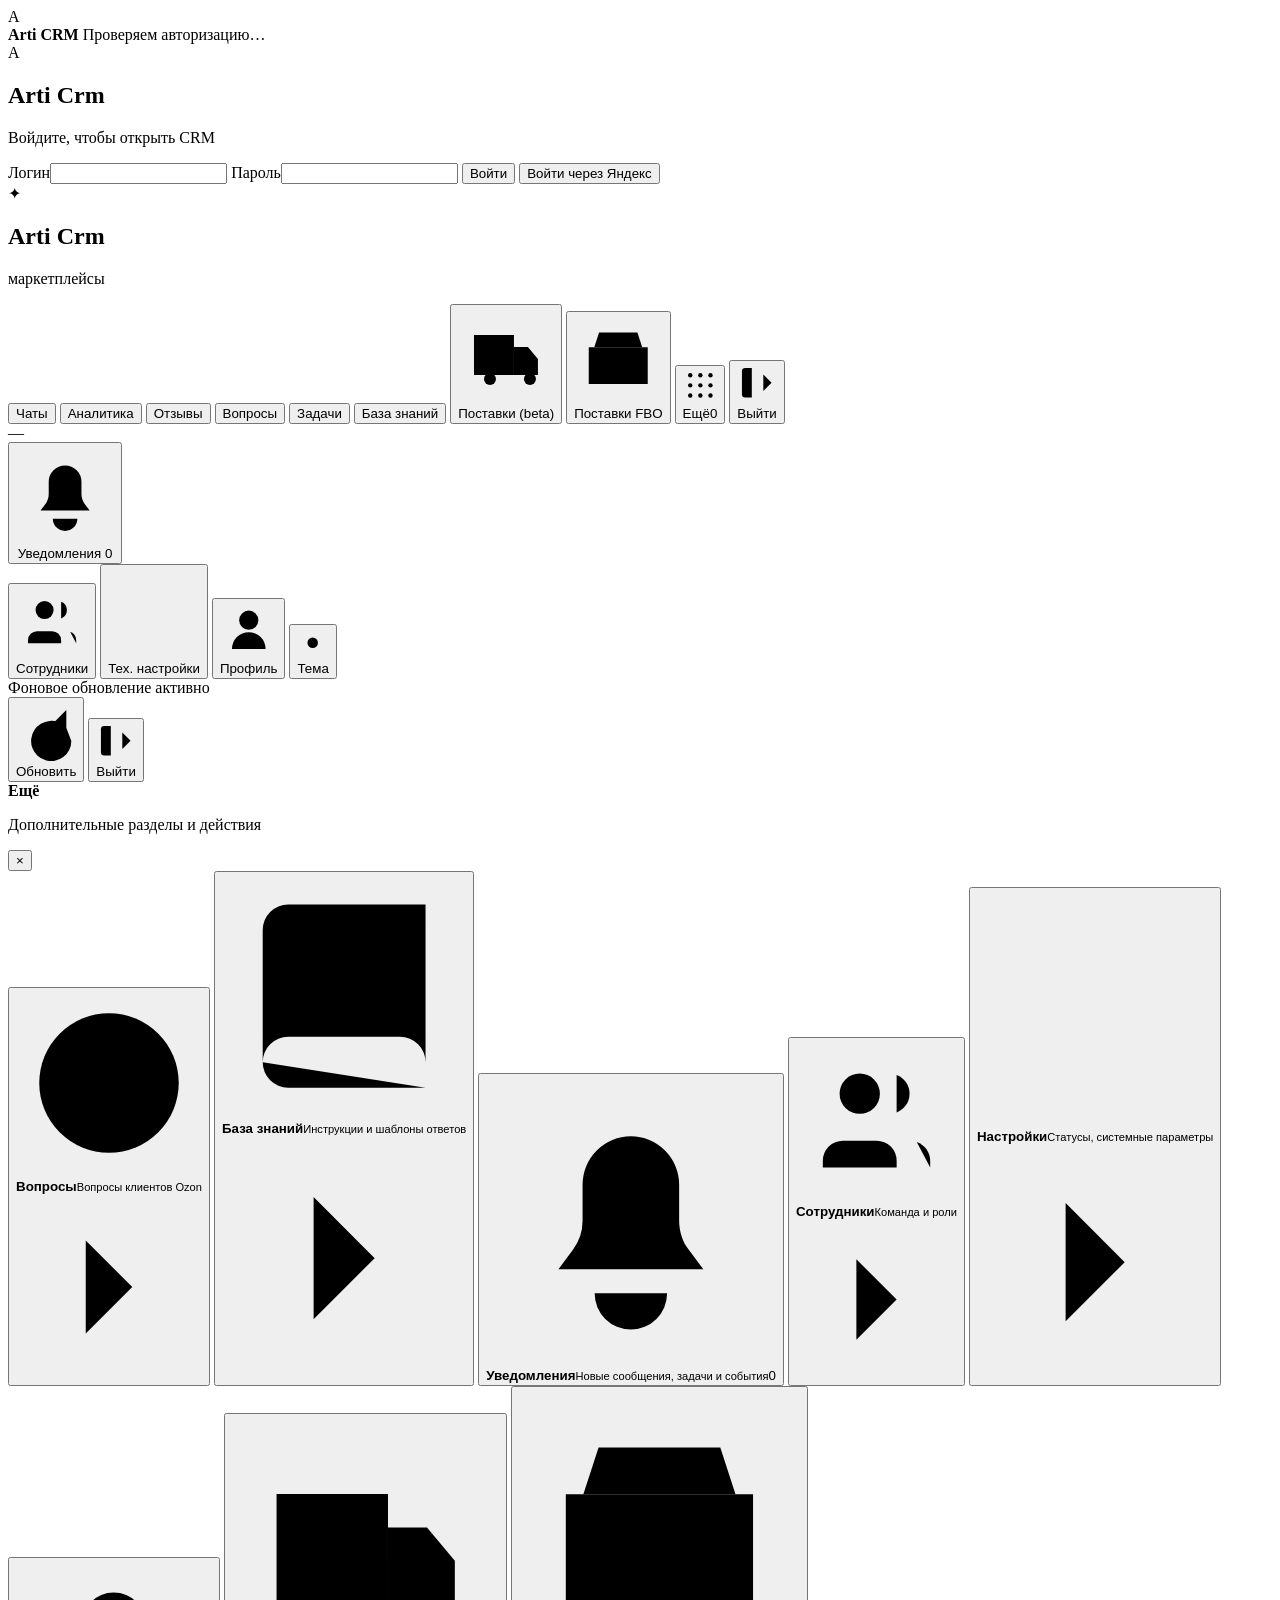
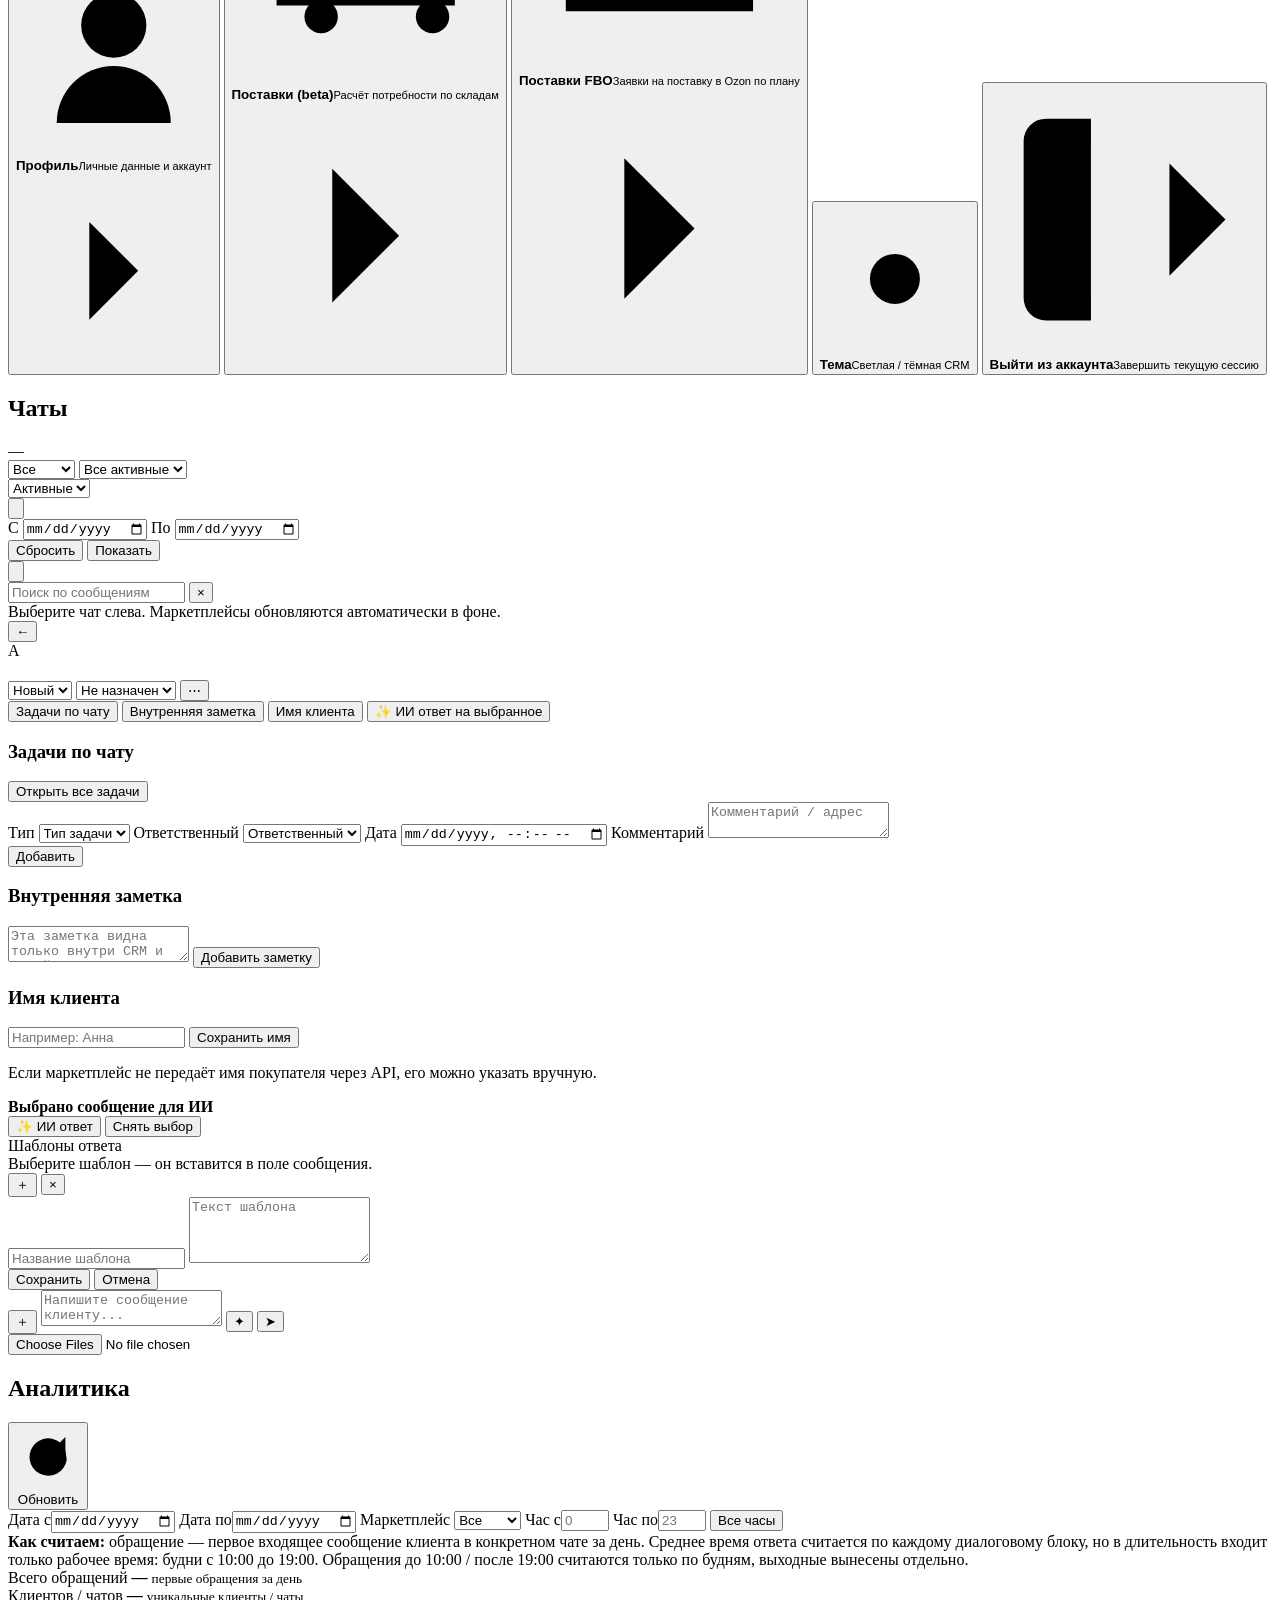
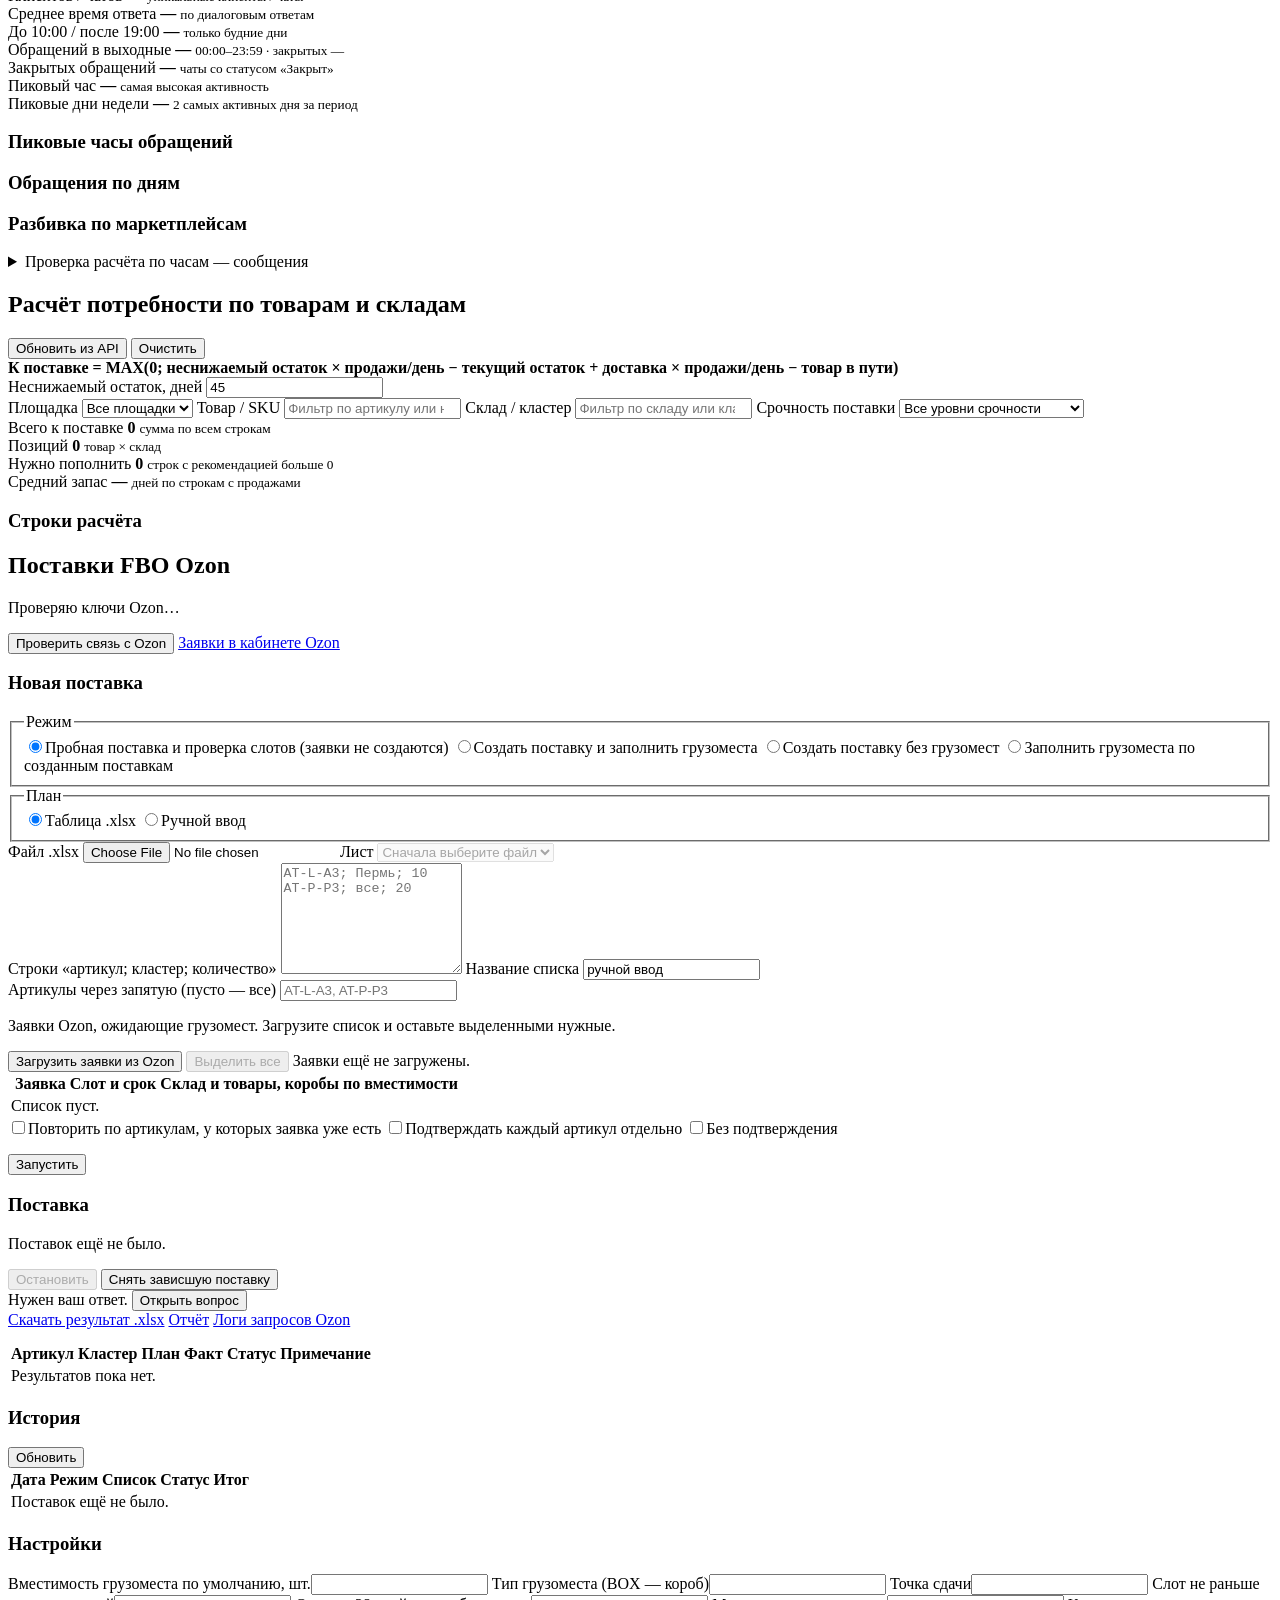
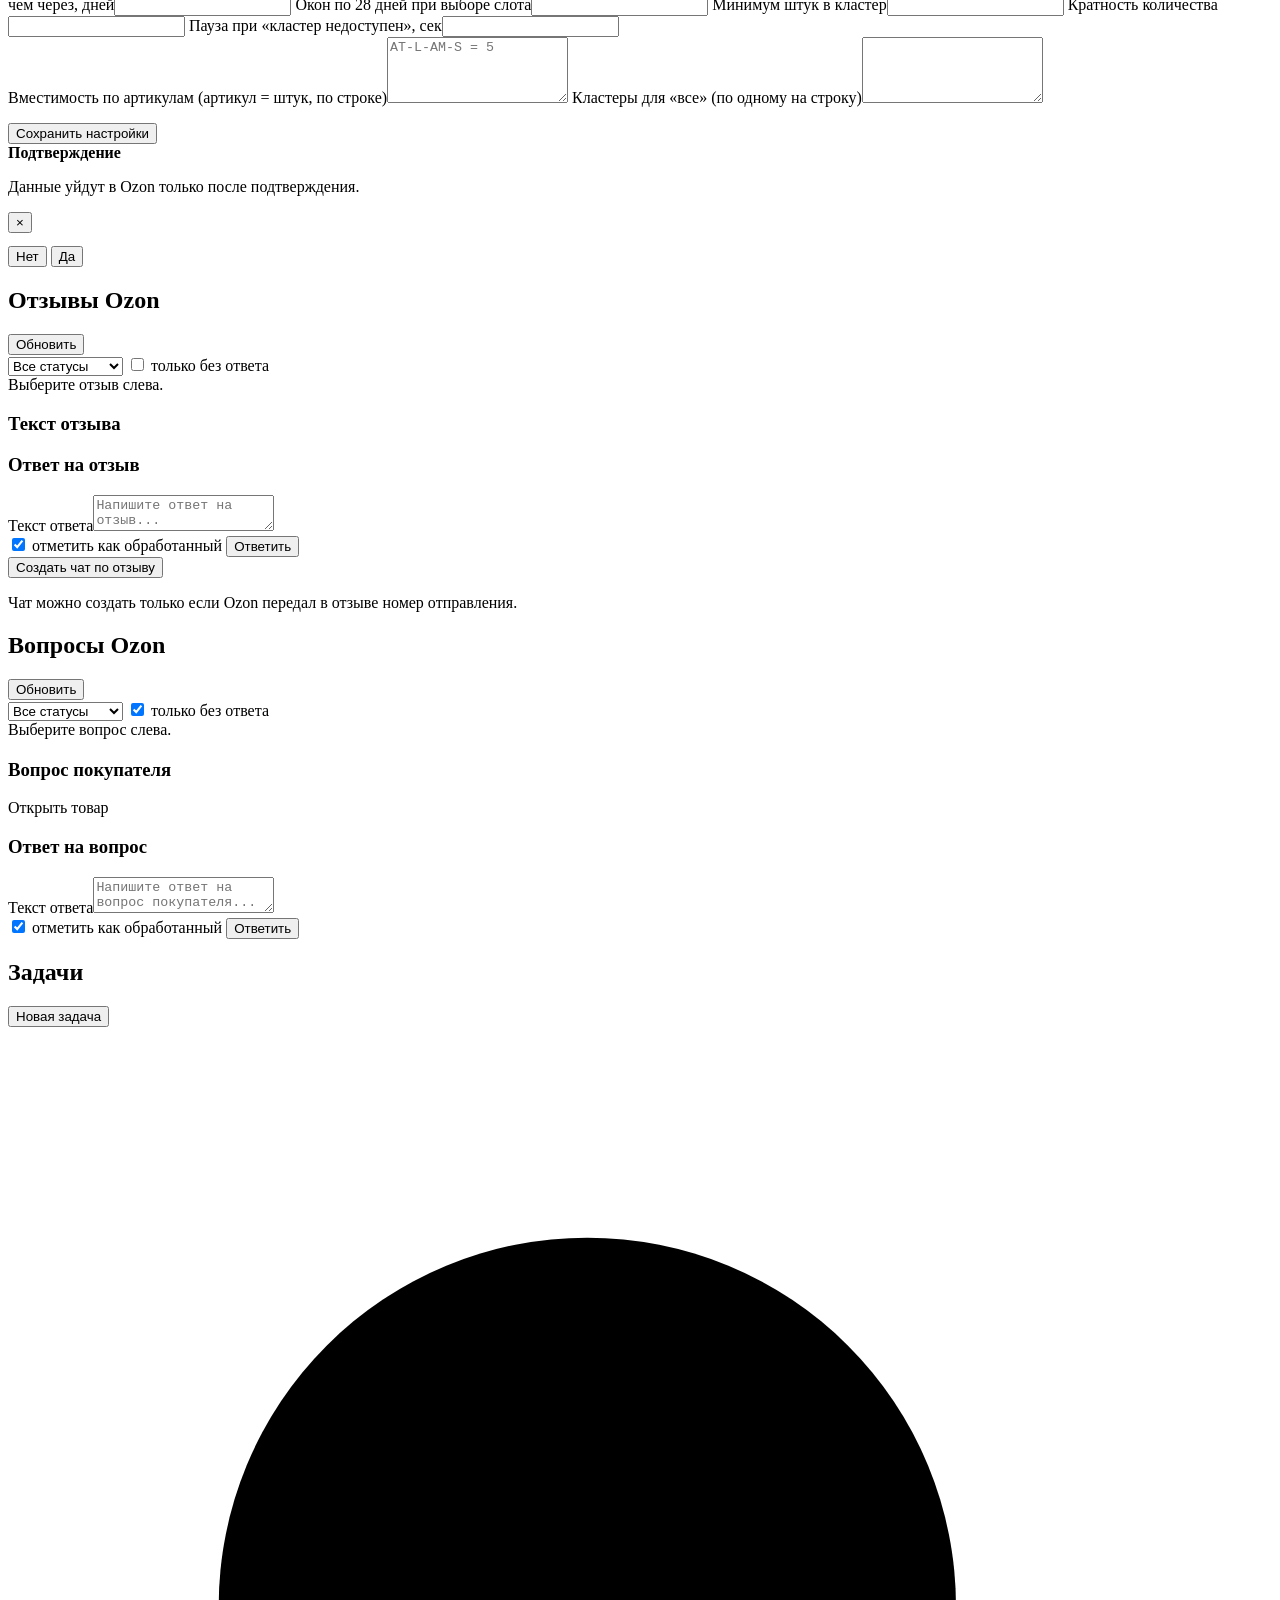
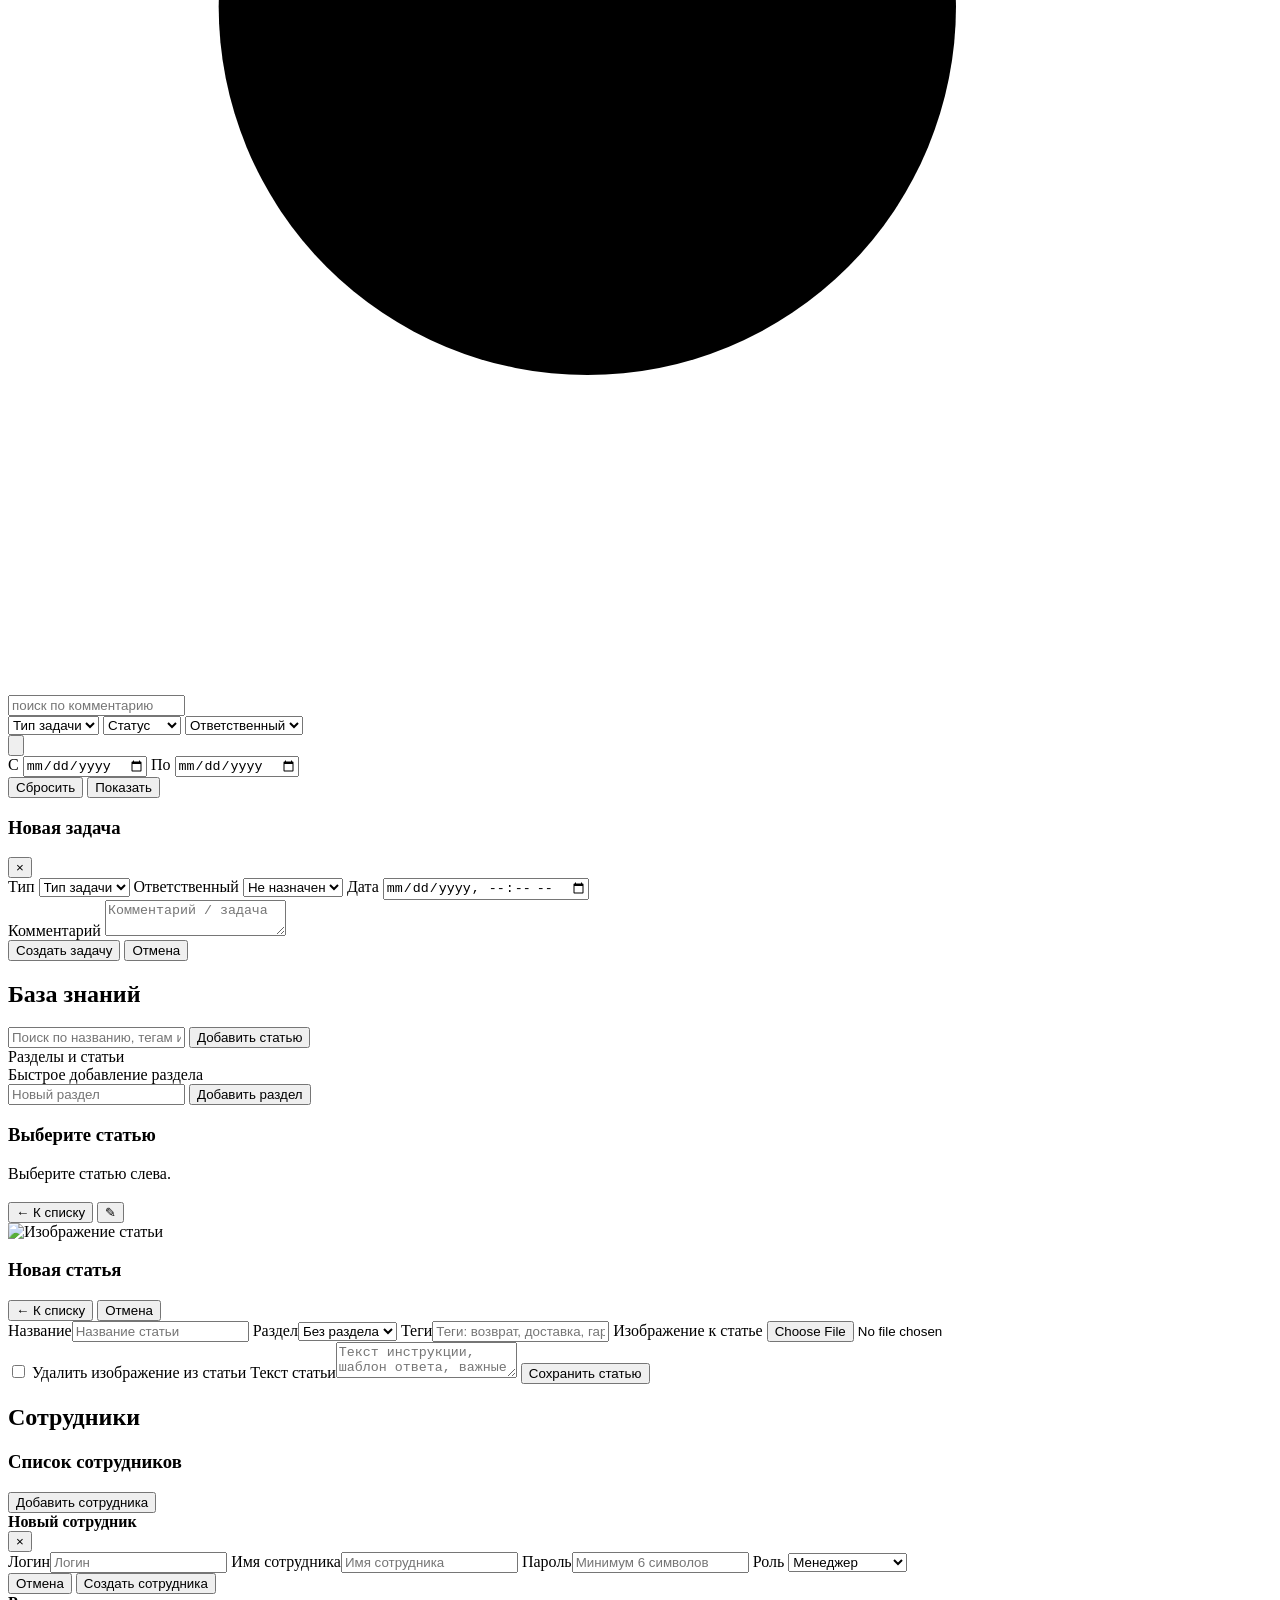
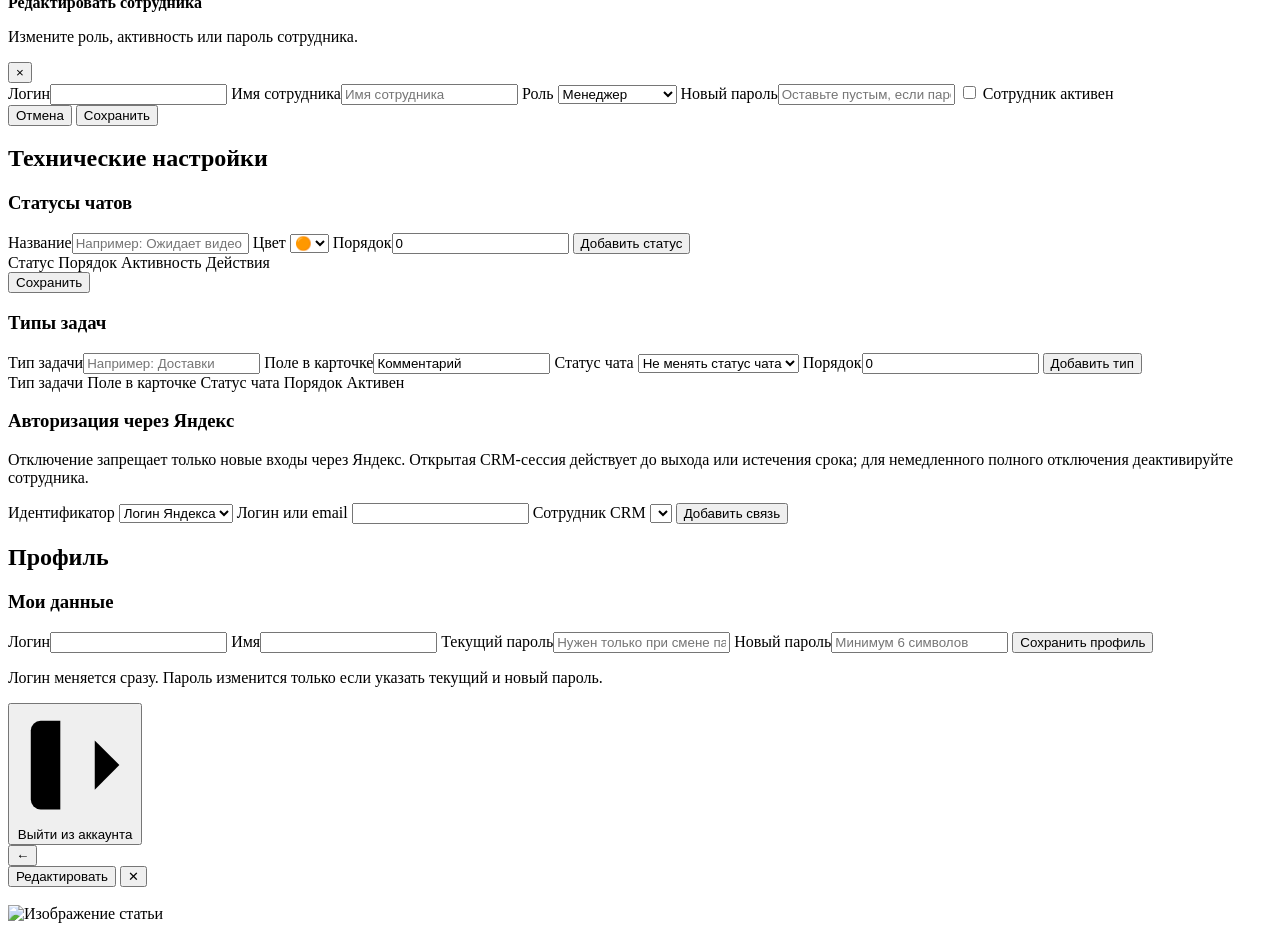
==== commit 8ba81617: "perf(analytics): load detail rows on demand and bound history scans" ====
--- a/app/static/index.html
+++ b/app/static/index.html
@@ -15,7 +15,7 @@
   <link rel="preconnect" href="https://fonts.gstatic.com" crossorigin />
   <link href="https://fonts.googleapis.com/css2?family=Onest:wght@400;500;600;700&display=swap" rel="stylesheet" />
   <script src="/static/theme-init.js?v=v79-strict-csp-secure-cookie-20260708"></script>
-  <link rel="stylesheet" href="/static/styles.css?v=v96-ozon-fbo-supplies-20261029" />
+  <link rel="stylesheet" href="/static/styles.css?v=analytics-lazy-details-20261105" />
 
 </head>
 <body class="auth-pending">
@@ -319,6 +319,7 @@
         <section class="tasks-toolbar panel-card analytics-toolbar">
           <div>
             <h2>Аналитика</h2>
+            <p id="analyticsLoadStatus" class="muted" role="status" aria-live="polite"></p>
           </div>
           <div class="analytics-toolbar-actions">
             <button id="analyticsRefreshBtn" class="secondary small analytics-refresh-btn" type="button" aria-label="Обновить аналитику">
@@ -414,22 +415,20 @@
           <div id="analyticsMarketplaceBreakdown" class="analytics-marketplace-breakdown"></div>
         </section>
 
-        <section class="panel-card analytics-panel analytics-drilldown-panel">
+        <details id="analyticsDrilldownDetails" class="panel-card analytics-panel analytics-drilldown-panel">
+          <summary>Проверка расчёта по часам — сообщения</summary>
           <div class="analytics-panel-head">
-            <div>
-              <h3>Проверка расчёта по часам</h3>
-            </div>
             <div class="analytics-drilldown-actions">
               <button id="analyticsDrilldownRefreshBtn" class="secondary small" type="button">Обновить строки</button>
             </div>
           </div>
-          <div id="analyticsDrilldownSummary" class="analytics-drilldown-summary">—</div>
+          <div id="analyticsDrilldownSummary" class="analytics-drilldown-summary" role="status" aria-live="polite">Раскройте раздел, чтобы загрузить сообщения по выбранным фильтрам.</div>
           <div id="analyticsDrilldownTable" class="analytics-table analytics-drilldown-table"></div>
           <details class="analytics-excluded-details">
             <summary>Служебные сообщения, исключённые из аналитики</summary>
             <div id="analyticsExcludedTable" class="analytics-table"></div>
           </details>
-        </section>
+        </details>
       </main>
 
 
@@ -1182,6 +1181,6 @@
 
   <div id="notificationToasts" class="notification-toast-stack" aria-live="polite"></div>
 
-  <script src="/static/app.js?v=v96-ozon-fbo-supplies-20261029"></script>
+  <script src="/static/app.js?v=analytics-lazy-details-20261105"></script>
 </body>
 </html>
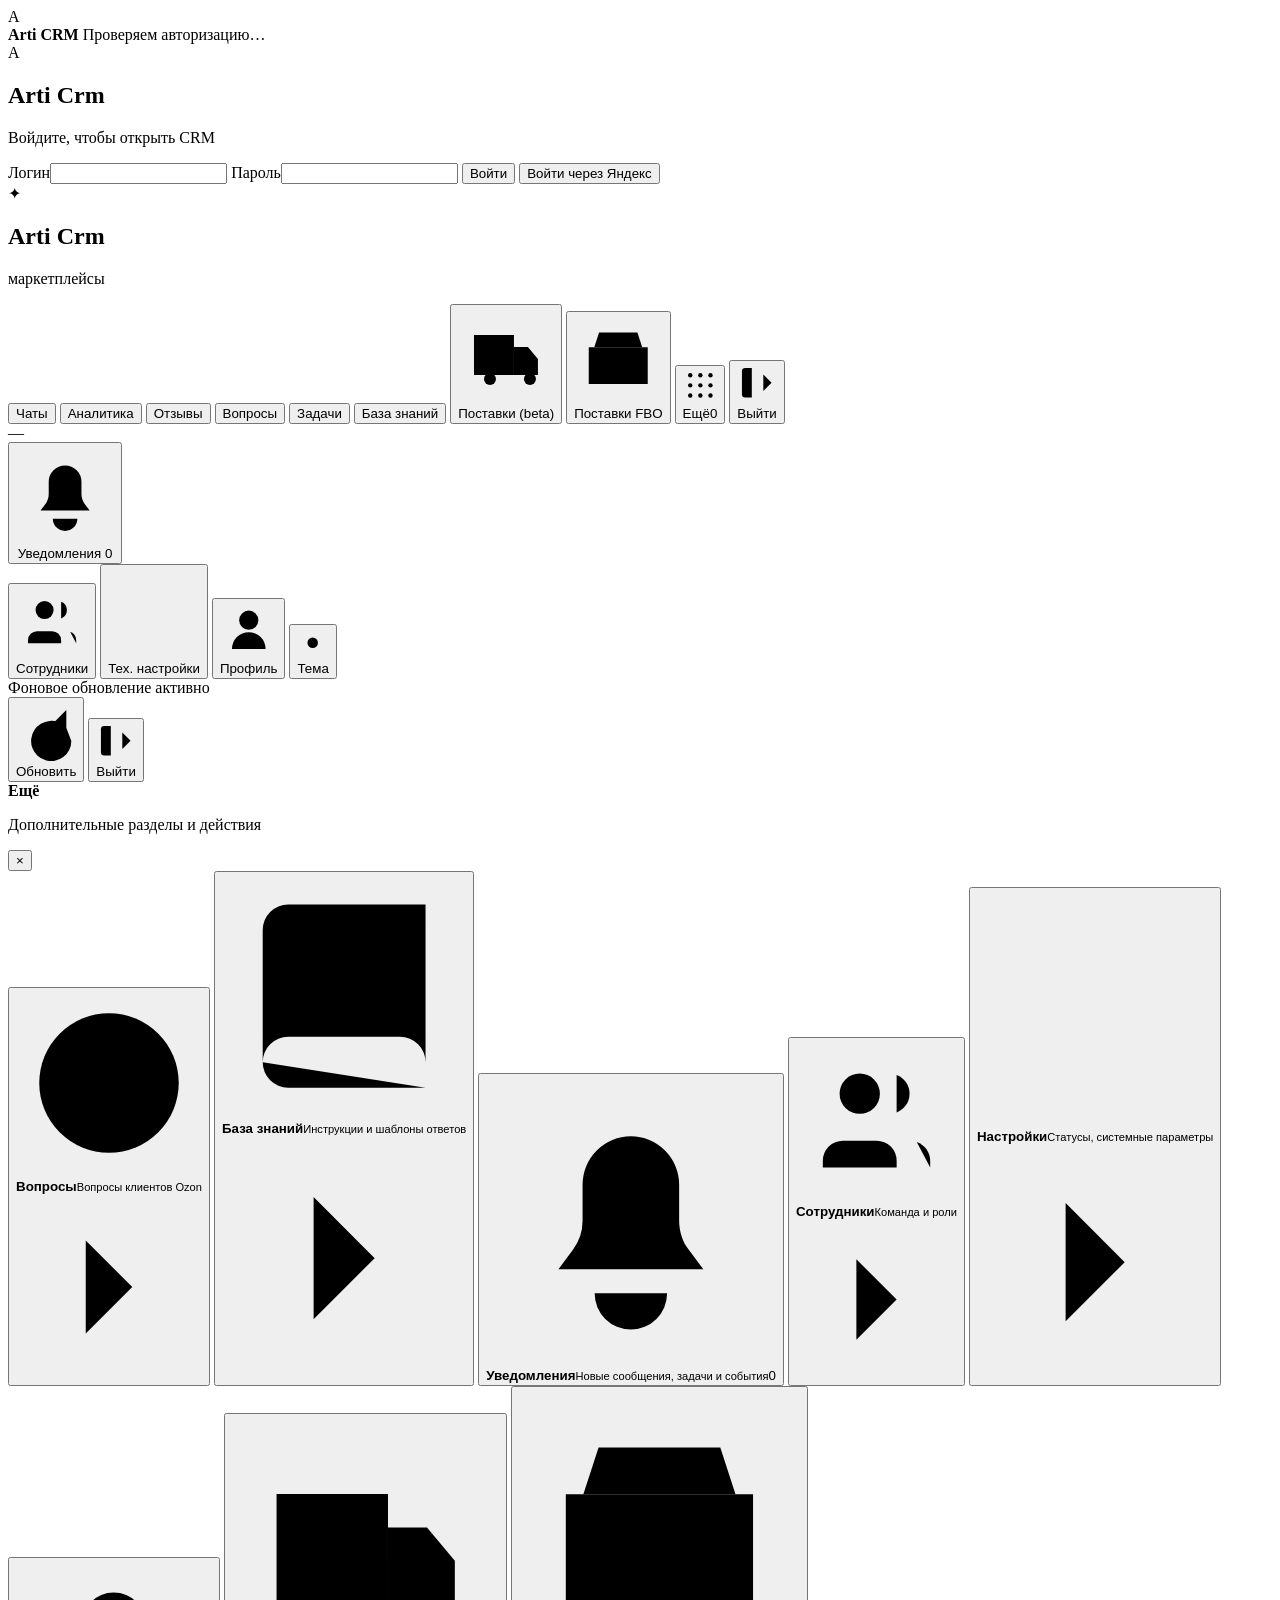
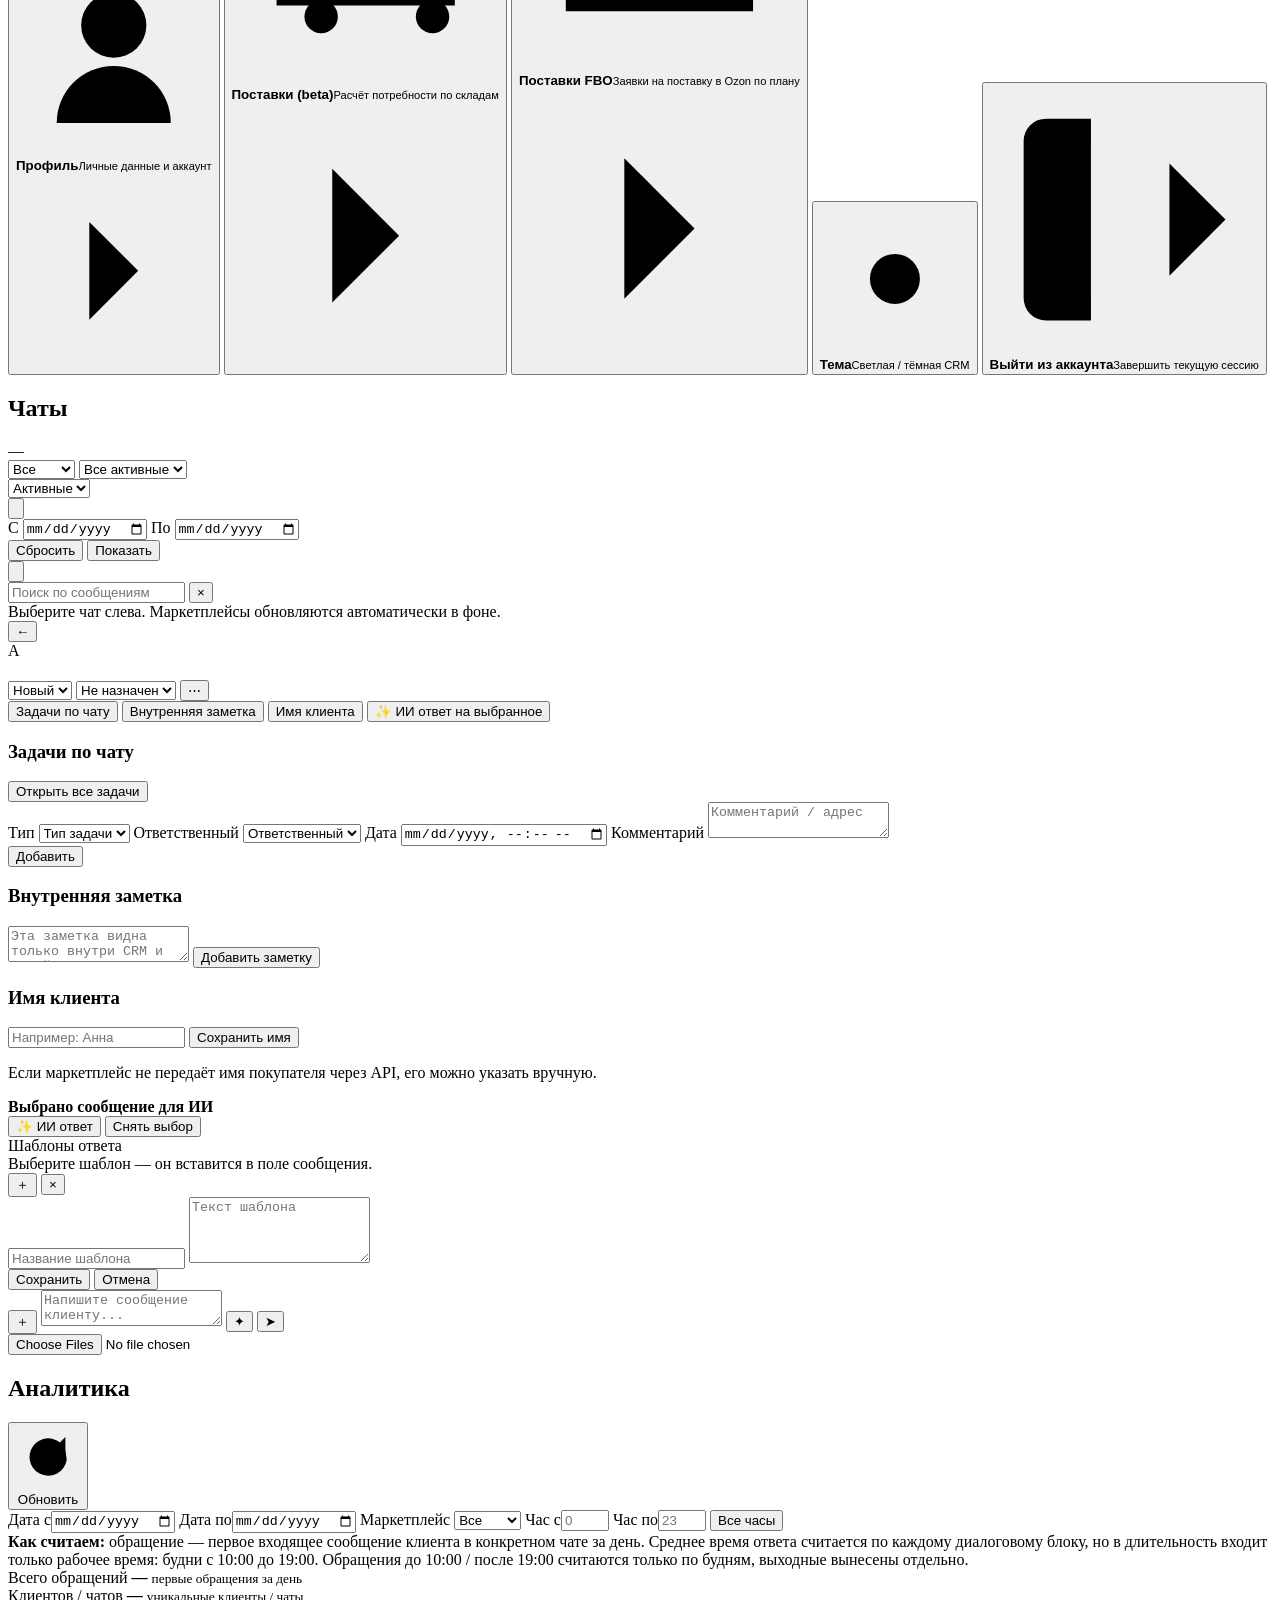
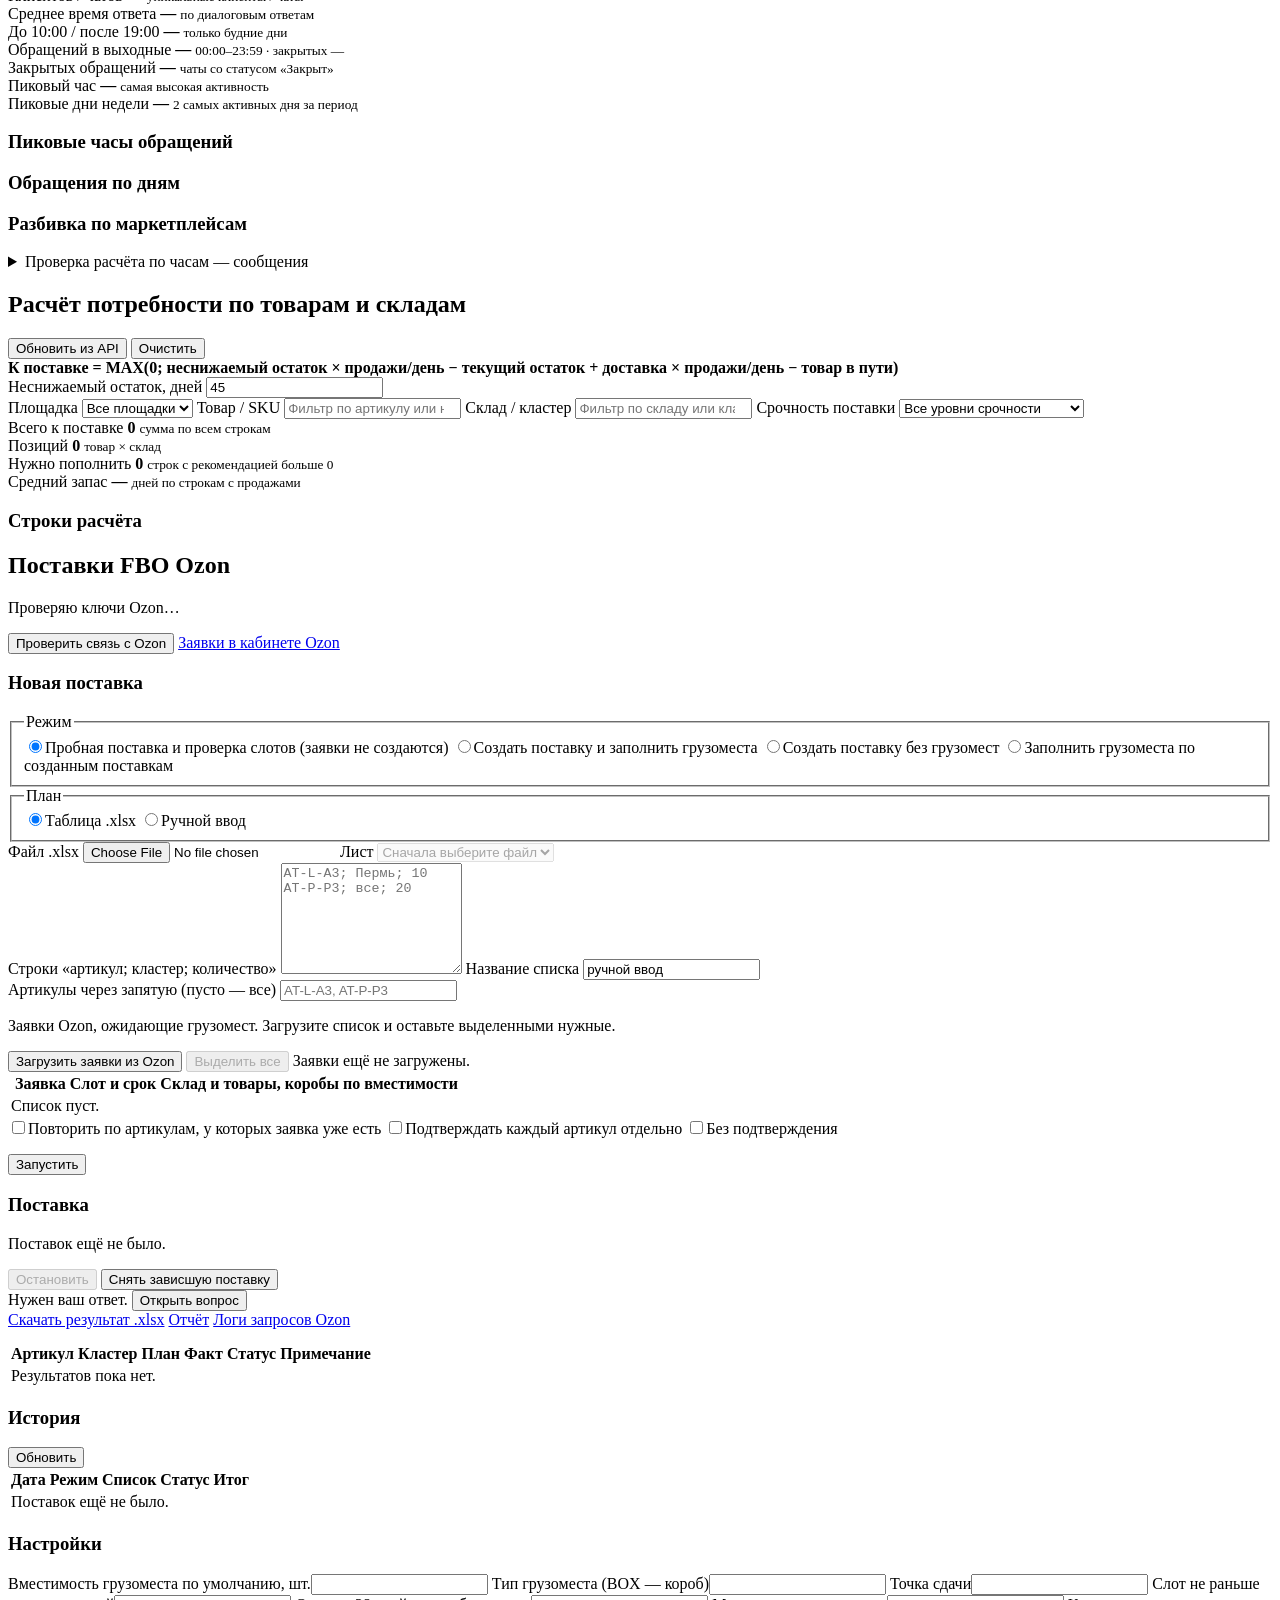
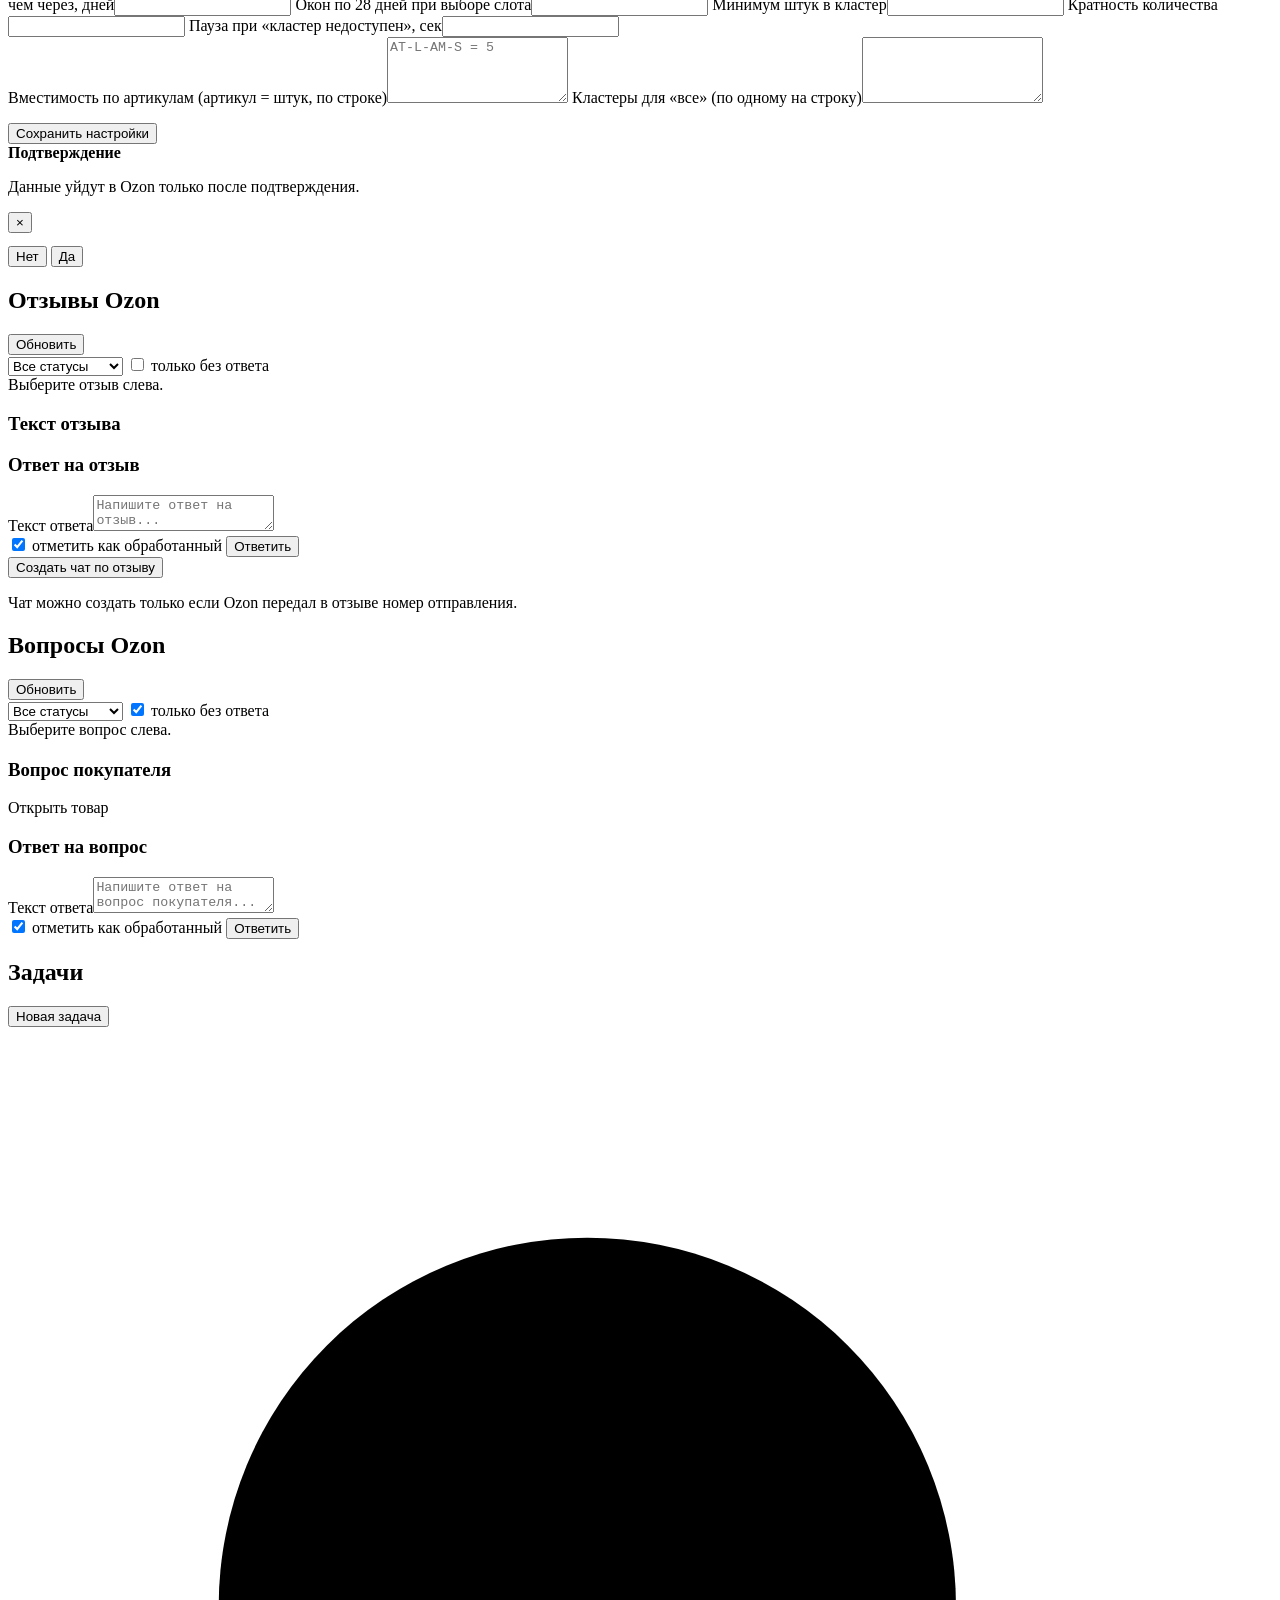
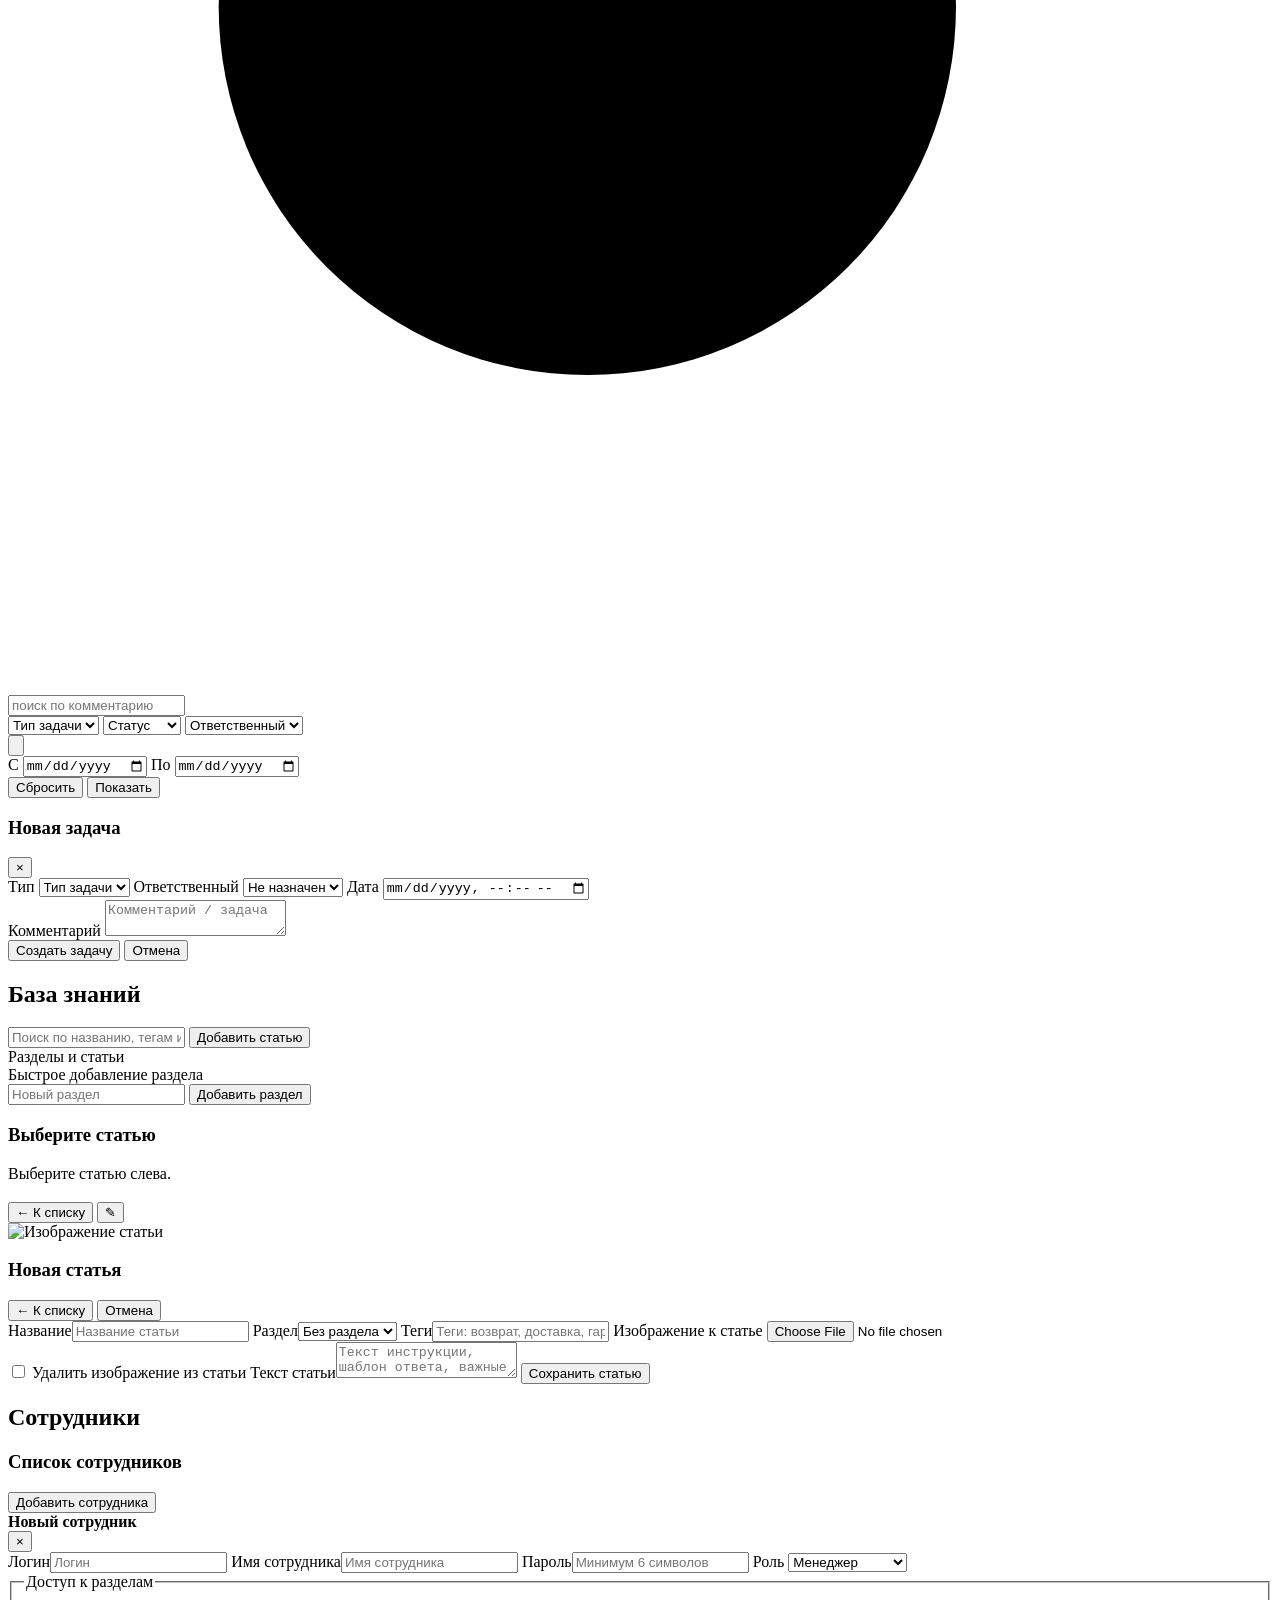
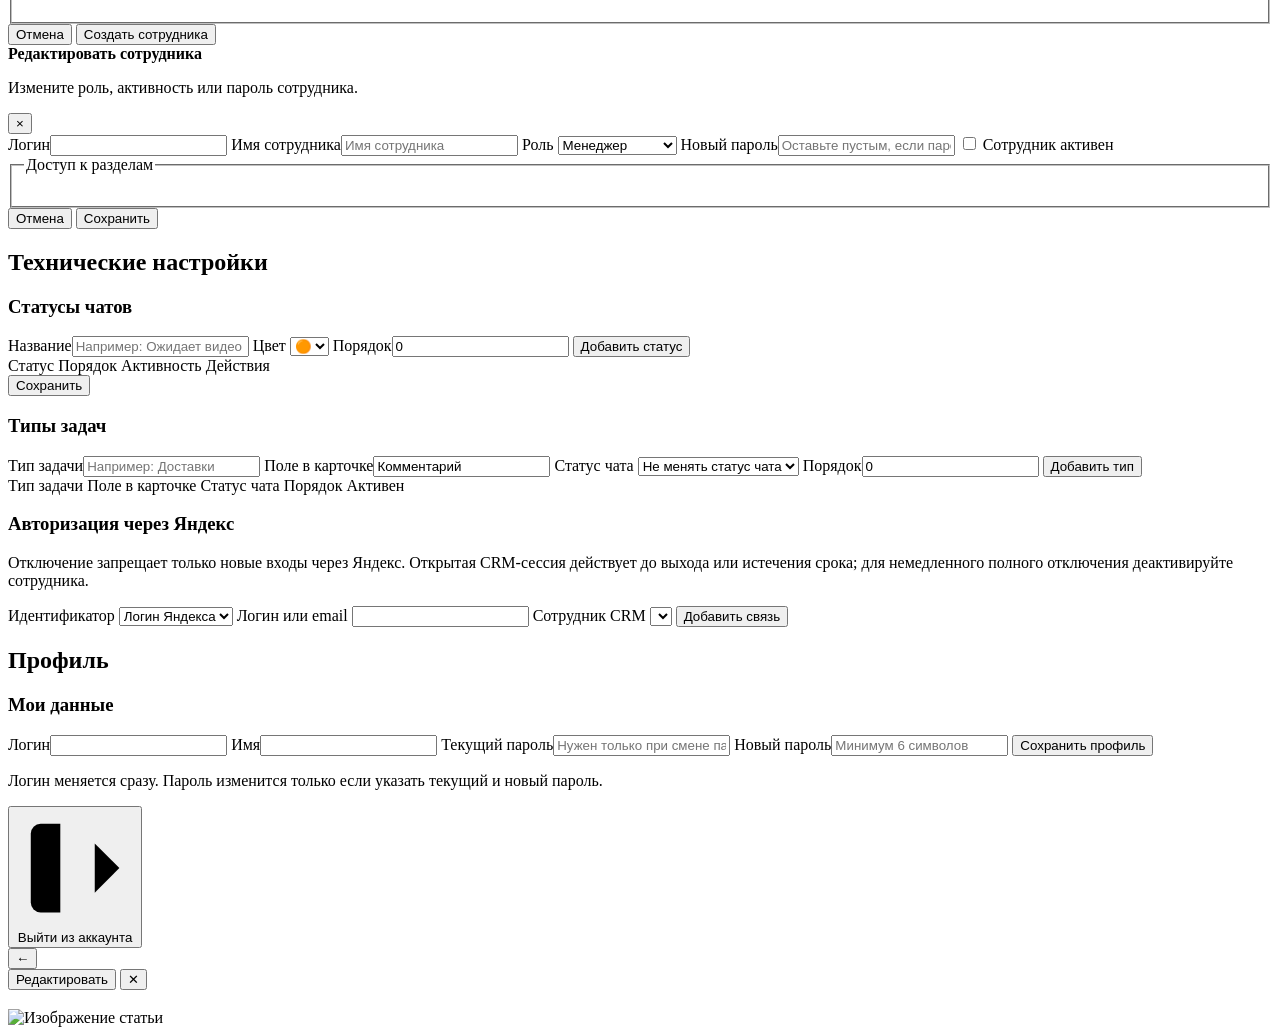
==== commit 6c1e0df3: "feat(permissions): grant employee access by section" ====
--- a/app/static/index.html
+++ b/app/static/index.html
@@ -10,12 +10,12 @@
   <meta name="apple-mobile-web-app-title" content="Arti CRM" />
   <meta name="apple-mobile-web-app-status-bar-style" content="default" />
   <link rel="apple-touch-icon" href="/static/icons/app-icon-180.png?v=v57-mobile-questions-inline-and-dark-analytics-20260701" />
-  <meta name="arti-build-version" content="v96-ozon-fbo-supplies-20261029" />
+  <meta name="arti-build-version" content="v97-employee-permissions-20261109" />
   <link rel="preconnect" href="https://fonts.googleapis.com" />
   <link rel="preconnect" href="https://fonts.gstatic.com" crossorigin />
   <link href="https://fonts.googleapis.com/css2?family=Onest:wght@400;500;600;700&display=swap" rel="stylesheet" />
   <script src="/static/theme-init.js?v=v79-strict-csp-secure-cookie-20260708"></script>
-  <link rel="stylesheet" href="/static/styles.css?v=analytics-lazy-details-20261105" />
+  <link rel="stylesheet" href="/static/styles.css?v=v97-employee-permissions-20261109" />
 
 </head>
 <body class="auth-pending">
@@ -201,16 +201,16 @@
                 </div>
               </div>
               <div class="chat-controls">
-                <select id="chatStatus" aria-label="Статус чата">
+                <select id="chatStatus" data-permission-write="chats" aria-label="Статус чата">
                   <option value="new">Новый</option>
                 </select>
-                <select id="assignedUserSelect" aria-label="Ответственный за чат"><option value="">Не назначен</option></select>
+                <select id="assignedUserSelect" data-permission-write="chats" aria-label="Ответственный за чат"><option value="">Не назначен</option></select>
                 <button id="extraMenuBtn" class="icon-btn" type="button" aria-label="Дополнительные функции" title="Дополнительные функции">⋯</button>
                   <div id="extraMenu" class="extra-menu hidden" role="menu">
                     <button type="button" data-extra="tasks">Задачи по чату</button>
                     <button type="button" data-extra="note">Внутренняя заметка</button>
                     <button type="button" data-extra="customer">Имя клиента</button>
-                    <button id="aiGenerateMenuBtn" type="button">✨ ИИ ответ на выбранное</button>
+                    <button id="aiGenerateMenuBtn" data-permission-write="chats" type="button">✨ ИИ ответ на выбранное</button>
                 </div>
               </div>
             </div>
@@ -222,7 +222,7 @@
                   <button class="link-btn" type="button" data-view="tasks">Открыть все задачи</button>
                 </div>
                 <div id="taskList" class="task-list"></div>
-                <form id="taskForm" class="task-form task-form-grid task-create-form-v2">
+                <form id="taskForm" data-permission-write="tasks chats" class="task-form task-form-grid task-create-form-v2">
                   <label class="task-create-field" for="taskTypeSelect">
                     <span>Тип</span>
                     <select id="taskTypeSelect" aria-label="Тип задачи"><option value="">Тип задачи</option></select>
@@ -247,7 +247,7 @@
 
               <section id="noteSection" class="extra-section hidden">
                 <div class="section-head"><h3>Внутренняя заметка</h3></div>
-                <form id="noteForm" class="note-form">
+                <form id="noteForm" data-permission-write="chats" class="note-form">
                   <textarea id="noteText" placeholder="Эта заметка видна только внутри CRM и не уйдёт клиенту"></textarea>
                   <button type="submit">Добавить заметку</button>
                 </form>
@@ -255,7 +255,7 @@
 
               <section id="customerSection" class="extra-section hidden">
                 <div class="section-head"><h3>Имя клиента</h3></div>
-                <form id="customerForm" class="customer-form">
+                <form id="customerForm" data-permission-write="chats" class="customer-form">
                   <input id="customerNameInput" placeholder="Например: Анна" />
                   <button type="submit">Сохранить имя</button>
                 </form>
@@ -272,12 +272,12 @@
                 <span id="aiNotice" class="ai-notice"></span>
               </div>
               <div class="ai-selection-actions">
-                <button id="aiGenerateBtn" type="button">✨ ИИ ответ</button>
+                <button id="aiGenerateBtn" data-permission-write="chats" type="button">✨ ИИ ответ</button>
                 <button id="aiClearSelectionBtn" class="secondary" type="button">Снять выбор</button>
               </div>
             </div>
 
-            <form id="messageForm" class="composer">
+            <form id="messageForm" data-permission-write="chats" class="composer">
               <section id="replyTemplatesPanel" class="reply-templates-panel hidden" aria-label="Шаблоны ответа">
                 <div class="reply-templates-head">
                   <div>
@@ -285,7 +285,7 @@
                     <div class="reply-templates-subtitle">Выберите шаблон — он вставится в поле сообщения.</div>
                   </div>
                   <div class="reply-templates-head-actions">
-                    <button id="replyTemplateAddBtn" class="reply-template-add-icon" type="button" aria-label="Добавить шаблон" title="Добавить шаблон">＋</button>
+                    <button id="replyTemplateAddBtn" data-permission-write="techSettings" class="reply-template-add-icon" type="button" aria-label="Добавить шаблон" title="Добавить шаблон">＋</button>
                     <button id="replyTemplatesCloseBtn" class="reply-templates-close" type="button" aria-label="Скрыть шаблоны" title="Скрыть">×</button>
                   </div>
                 </div>
@@ -293,7 +293,7 @@
                   <input id="replyTemplateTitle" type="text" maxlength="160" placeholder="Название шаблона" />
                   <textarea id="replyTemplateContent" rows="4" maxlength="8000" placeholder="Текст шаблона"></textarea>
                   <div class="reply-template-create-actions">
-                    <button id="replyTemplateSaveBtn" type="button">Сохранить</button>
+                    <button id="replyTemplateSaveBtn" data-permission-write="techSettings" type="button">Сохранить</button>
                     <button id="replyTemplateCancelBtn" class="secondary" type="button">Отмена</button>
                   </div>
                 </div>
@@ -438,8 +438,8 @@
             <h2>Расчёт потребности по товарам и складам</h2>
           </div>
           <div class="supply-planning-actions">
-            <button id="supplyPlanningApiSyncBtn" type="button">Обновить из API</button>
-            <button id="supplyPlanningResetBtn" class="secondary" type="button">Очистить</button>
+            <button id="supplyPlanningApiSyncBtn" data-permission-write="supplyPlanning" type="button">Обновить из API</button>
+            <button id="supplyPlanningResetBtn" data-permission-write="supplyPlanning" class="secondary" type="button">Очистить</button>
           </div>
         </section>
 
@@ -449,7 +449,7 @@
           </div>
           <label class="supply-planning-default-target">
             <span>Неснижаемый остаток, дней</span>
-            <input id="supplyPlanningDefaultTargetDays" type="number" min="1" step="1" value="45" />
+            <input id="supplyPlanningDefaultTargetDays" data-permission-write="supplyPlanning" type="number" min="1" step="1" value="45" />
           </label>
         </section>
 
@@ -525,7 +525,7 @@
             <p id="ozonFboKeysStatus">Проверяю ключи Ozon…</p>
           </div>
           <div class="ozon-fbo-hero-actions">
-            <button id="ozonFboCheckBtn" class="secondary small" type="button">Проверить связь с Ozon</button>
+            <button id="ozonFboCheckBtn" data-permission-admin class="secondary small" type="button">Проверить связь с Ozon</button>
             <a id="ozonFboLkLink" class="button-like secondary small" href="https://seller.ozon.ru/app/supply/orders?filter=SupplyPreparation" target="_blank" rel="noopener noreferrer">Заявки в кабинете Ozon</a>
           </div>
         </section>
@@ -537,7 +537,7 @@
                 <h3 id="ozonFboFormTitle">Новая поставка</h3>
               </div>
             </div>
-            <form id="ozonFboRunForm" class="settings-form ozon-fbo-form" novalidate>
+            <form id="ozonFboRunForm" data-permission-write="ozonFbo" class="settings-form ozon-fbo-form" novalidate>
               <fieldset class="ozon-fbo-fieldset">
                 <legend>Режим</legend>
                 <label class="ozon-fbo-choice"><input type="radio" name="ozonFboMode" value="trial" checked /><span>Пробная поставка и проверка слотов (заявки не создаются)</span></label>
@@ -608,8 +608,8 @@
                 <p id="ozonFboRunMeta" class="muted">Поставок ещё не было.</p>
               </div>
               <div class="ozon-fbo-run-actions">
-                <button id="ozonFboStopBtn" class="secondary" type="button" disabled>Остановить</button>
-                <button id="ozonFboReleaseBtn" class="secondary hidden" type="button">Снять зависшую поставку</button>
+                <button id="ozonFboStopBtn" data-permission-write="ozonFbo" class="secondary" type="button" disabled>Остановить</button>
+                <button id="ozonFboReleaseBtn" data-permission-write="ozonFbo" class="secondary hidden" type="button">Снять зависшую поставку</button>
               </div>
             </div>
             <div id="ozonFboQuestionBar" class="ozon-fbo-question-bar hidden" role="status">
@@ -653,7 +653,7 @@
                 <h3 id="ozonFboSettingsTitle">Настройки</h3>
               </div>
             </div>
-            <form id="ozonFboSettingsForm" class="settings-form ozon-fbo-settings" novalidate>
+            <form id="ozonFboSettingsForm" data-permission-admin class="settings-form ozon-fbo-settings" novalidate>
               <div class="ozon-fbo-settings-grid">
                 <label>Вместимость грузоместа по умолчанию, шт.<input id="ozonFboSetting_default_cargo_capacity" type="number" min="1" step="1" /></label>
                 <label>Тип грузоместа (BOX — короб)<input id="ozonFboSetting_cargo_type" /></label>
@@ -686,8 +686,8 @@
             </div>
             <pre id="ozonFboDecisionText" class="ozon-fbo-log ozon-fbo-decision-text" tabindex="0"></pre>
             <div class="user-create-form-actions">
-              <button id="ozonFboDecisionNoBtn" class="secondary" type="button">Нет</button>
-              <button id="ozonFboDecisionYesBtn" type="button">Да</button>
+              <button id="ozonFboDecisionNoBtn" data-permission-write="ozonFbo" class="secondary" type="button">Нет</button>
+              <button id="ozonFboDecisionYesBtn" data-permission-write="ozonFbo" type="button">Да</button>
             </div>
           </div>
         </div>
@@ -699,7 +699,7 @@
             <div>
               <h2>Отзывы Ozon</h2>
             </div>
-            <button id="syncReviewsBtn" class="secondary small" type="button">Обновить</button>
+            <button id="syncReviewsBtn" data-permission-write="reviews" class="secondary small" type="button">Обновить</button>
           </div>
           <div class="filters review-filters">
             <select id="reviewStatusFilter" aria-label="Фильтр отзывов">
@@ -731,14 +731,14 @@
             <section class="review-reply-card">
               <h3>Ответ на отзыв</h3>
               <div id="reviewExistingReply" class="existing-reply hidden"></div>
-              <form id="reviewReplyForm" class="review-reply-form">
+              <form id="reviewReplyForm" data-permission-write="reviews" class="review-reply-form">
                 <label>Текст ответа<textarea id="reviewReplyText" placeholder="Напишите ответ на отзыв..." required></textarea></label>
                 <div class="review-actions">
                   <label class="check-filter"><input id="reviewMarkProcessed" type="checkbox" checked /> отметить как обработанный</label>
                   <button type="submit">Ответить</button>
                 </div>
               </form>
-              <button id="startChatFromReviewBtn" class="ghost" type="button">Создать чат по отзыву</button>
+              <button id="startChatFromReviewBtn" data-permission-write="reviews chats" class="ghost" type="button">Создать чат по отзыву</button>
               <p class="muted">Чат можно создать только если Ozon передал в отзыве номер отправления.</p>
             </section>
           </div>
@@ -751,7 +751,7 @@
             <div>
               <h2>Вопросы Ozon</h2>
             </div>
-            <button id="syncQuestionsBtn" class="secondary small" type="button">Обновить</button>
+            <button id="syncQuestionsBtn" data-permission-write="questions" class="secondary small" type="button">Обновить</button>
           </div>
           <div class="filters review-filters">
             <select id="questionStatusFilter" aria-label="Фильтр вопросов">
@@ -783,7 +783,7 @@
             <section class="review-reply-card">
               <h3>Ответ на вопрос</h3>
               <div id="questionExistingAnswer" class="existing-reply hidden"></div>
-              <form id="questionAnswerForm" class="review-reply-form">
+              <form id="questionAnswerForm" data-permission-write="questions" class="review-reply-form">
                 <label>Текст ответа<textarea id="questionAnswerText" placeholder="Напишите ответ на вопрос покупателя..." required></textarea></label>
                 <div class="review-actions">
                   <label class="check-filter"><input id="questionMarkProcessed" type="checkbox" checked /> отметить как обработанный</label>
@@ -799,7 +799,7 @@
         <section class="tasks-ref-toolbar" aria-label="Фильтры задач">
           <div class="tasks-ref-title-row">
             <h2>Задачи</h2>
-            <button id="taskStandaloneNewBtn" class="tasks-ref-new-btn" type="button">Новая задача</button>
+            <button id="taskStandaloneNewBtn" data-permission-write="tasks" class="tasks-ref-new-btn" type="button">Новая задача</button>
           </div>
           <div class="tasks-ref-search" role="search">
             <svg viewBox="0 0 24 24" aria-hidden="true"><circle cx="11" cy="11" r="7"/><path d="M20 20l-3.5-3.5"/></svg>
@@ -839,7 +839,7 @@
           <input id="taskBucketFilter" type="hidden" value="active" />
         </section>
         <section id="taskStandaloneCreatePanel" class="panel-card tasks-standalone-create-panel hidden" aria-label="Создание задачи без чата">
-          <form id="taskStandaloneForm" class="tasks-standalone-form">
+          <form id="taskStandaloneForm" data-permission-write="tasks" class="tasks-standalone-form">
             <div class="tasks-standalone-form-head">
               <div>
                 <h3>Новая задача</h3>
@@ -882,7 +882,7 @@
             </div>
             <div class="knowledge-search-row">
               <input id="knowledgeSearch" placeholder="Поиск по названию, тегам и содержанию" aria-label="Поиск по базе знаний" />
-              <button id="knowledgeNewArticleBtn" class="admin-only hidden" type="button">Добавить статью</button>
+              <button id="knowledgeNewArticleBtn" data-permission-write="knowledge" class="hidden" type="button" data-permission-display="knowledge">Добавить статью</button>
             </div>
           </div>
           <div class="knowledge-layout knowledge-layout-v51">
@@ -893,7 +893,7 @@
                 </div>
               </div>
               <div id="knowledgeCategories" class="knowledge-category-list knowledge-tree"></div>
-              <form id="knowledgeCategoryForm" class="knowledge-category-form admin-only hidden">
+              <form id="knowledgeCategoryForm" data-permission-write="knowledge" class="knowledge-category-form hidden" data-permission-display="knowledge">
                 <div class="knowledge-form-caption">Быстрое добавление раздела</div>
                 <input id="knowledgeCategoryTitle" placeholder="Новый раздел" aria-label="Название нового раздела" />
                 <button class="small secondary" type="submit">Добавить раздел</button>
@@ -915,14 +915,14 @@
                   </div>
                   <div class="knowledge-reader-actions">
                     <button id="knowledgeBackToListBtn" class="secondary small knowledge-mobile-back hidden" type="button">← К списку</button>
-                    <button id="knowledgeEditArticleBtn" class="icon-btn knowledge-edit-icon admin-only hidden" type="button" title="Редактировать статью" aria-label="Редактировать статью">✎</button>
+                    <button id="knowledgeEditArticleBtn" data-permission-write="knowledge" class="icon-btn knowledge-edit-icon hidden" type="button" title="Редактировать статью" aria-label="Редактировать статью" data-permission-display="knowledge">✎</button>
                   </div>
                 </div>
                 <img id="knowledgeReaderImage" class="knowledge-reader-image hidden" alt="Изображение статьи" />
                 <div id="knowledgeReaderContent" class="knowledge-reader-content"></div>
               </article>
 
-              <form id="knowledgeArticleForm" class="knowledge-article-form admin-only hidden">
+              <form id="knowledgeArticleForm" data-permission-write="knowledge" class="knowledge-article-form hidden">
                 <div class="knowledge-form-head">
                   <h3 id="knowledgeFormTitle">Новая статья</h3>
                   <div class="knowledge-form-actions">
@@ -987,6 +987,7 @@
                   <option value="admin">Администратор</option>
                 </select>
               </label>
+              <fieldset class="employee-permissions"><legend>Доступ к разделам</legend><p id="newUserPermissionsNote" class="muted"></p><div id="newUserPermissions" class="employee-permissions-list"></div></fieldset>
               <div class="user-create-form-actions">
                 <button id="cancelUserCreateBtn" class="secondary" type="button">Отмена</button>
                 <button type="submit">Создать сотрудника</button>
@@ -1020,6 +1021,7 @@
                 <input id="editUserActive" type="checkbox" />
                 <span>Сотрудник активен</span>
               </label>
+              <fieldset class="employee-permissions"><legend>Доступ к разделам</legend><p id="editUserPermissionsNote" class="muted"></p><div id="editUserPermissions" class="employee-permissions-list"></div></fieldset>
               <div class="user-create-form-actions">
                 <button id="cancelUserEditBtn" class="secondary" type="button">Отмена</button>
                 <button type="submit">Сохранить</button>
@@ -1045,7 +1047,7 @@
               </div>
             </div>
 
-            <form id="chatStatusForm" class="chat-status-create-form">
+            <form id="chatStatusForm" data-permission-write="techSettings" class="chat-status-create-form">
               <label>Название<input id="chatStatusTitle" placeholder="Например: Ожидает видео" required /></label>
               <label>Цвет
                 <select id="chatStatusColor" aria-label="Цвет статуса">
@@ -1067,7 +1069,7 @@
               <span>Активность</span>
               <span>Действия</span>
             </div>
-            <div id="chatStatusesList" class="status-settings-list"></div>
+            <div id="chatStatusesList" data-permission-write="techSettings" class="status-settings-list"></div>
 
             <div class="settings-actions-bottom settings-actions-bottom-compact">
               <button id="saveChatSettingsBottomBtn" class="secondary hidden" type="button">Сохранить</button>
@@ -1081,7 +1083,7 @@
               </div>
             </div>
 
-            <form id="taskTypeForm" class="task-type-create-form">
+            <form id="taskTypeForm" data-permission-write="techSettings" class="task-type-create-form">
               <label>Тип задачи<input id="taskTypeTitle" placeholder="Например: Доставки" required /></label>
               <label>Поле в карточке<input id="taskTypeCommentLabel" placeholder="Например: Адрес" value="Комментарий" /></label>
               <label>Статус чата
@@ -1101,7 +1103,7 @@
               <span>Активен</span>
               <span></span>
             </div>
-            <div id="taskTypesSettingsList" class="task-type-settings-list"></div>
+            <div id="taskTypesSettingsList" data-permission-write="techSettings" class="task-type-settings-list"></div>
           </div>
 
           <section id="yandexOAuthLinksCard" class="settings-card panel-card admin-only hidden">
@@ -1165,7 +1167,7 @@
       <div class="knowledge-modal-topbar">
         <button id="knowledgeModalBackBtn" class="knowledge-modal-nav" type="button" aria-label="Назад к списку">←</button>
         <div class="knowledge-modal-toolbar-actions">
-          <button id="knowledgeModalEditBtn" class="secondary small admin-only hidden" type="button">Редактировать</button>
+          <button id="knowledgeModalEditBtn" class="secondary small" data-permission-write="knowledge" type="button">Редактировать</button>
           <button id="knowledgeModalCloseBtn" class="knowledge-modal-close" type="button" aria-label="Закрыть">✕</button>
         </div>
       </div>
@@ -1181,6 +1183,7 @@
 
   <div id="notificationToasts" class="notification-toast-stack" aria-live="polite"></div>
 
-  <script src="/static/app.js?v=analytics-lazy-details-20261105"></script>
+  <script src="/static/permissions.js?v=v97-employee-permissions-20261109"></script>
+  <script src="/static/app.js?v=v97-employee-permissions-20261109"></script>
 </body>
 </html>
